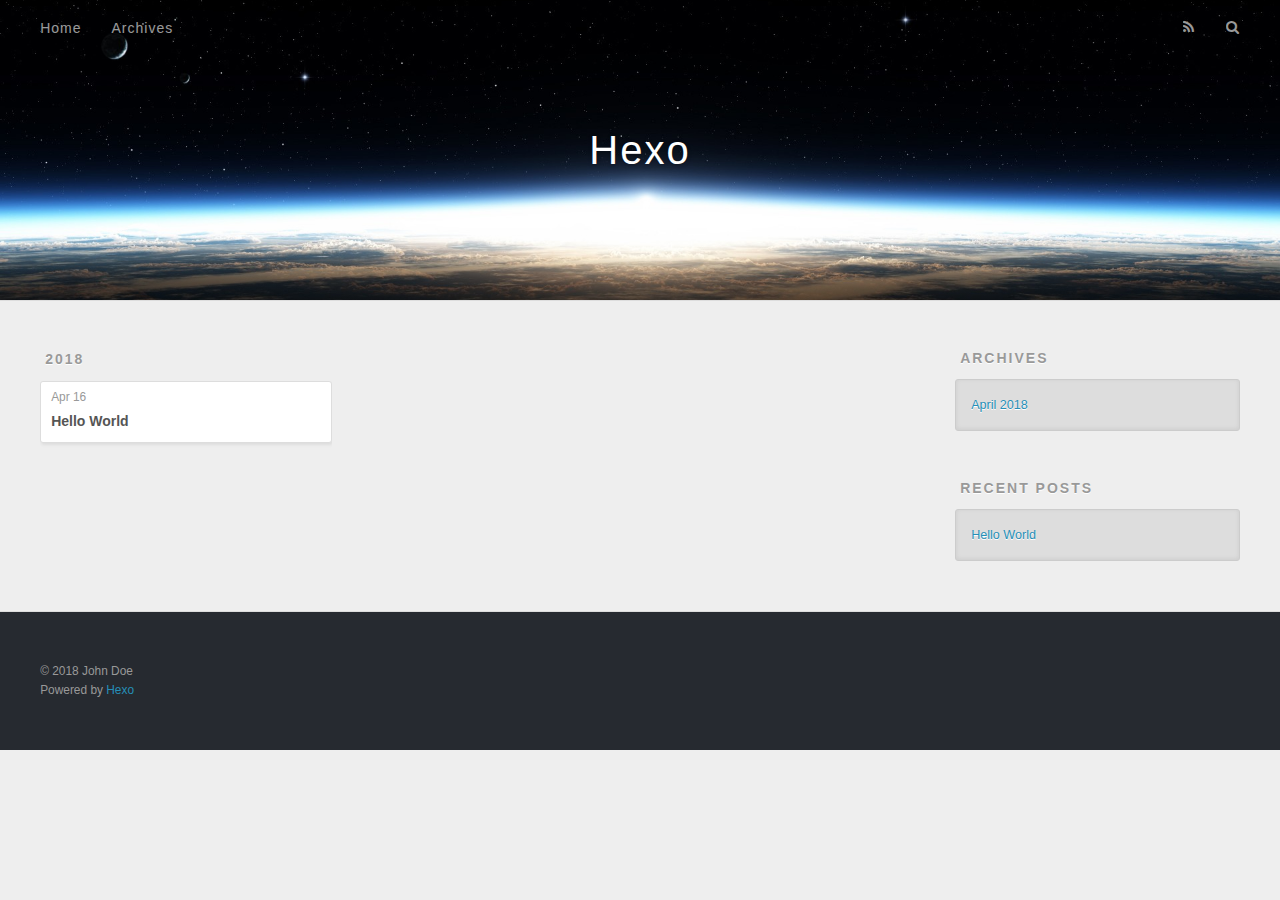
==== archives/index.html @ 6dfa0204 "Site updated: 2018-04-16 15:44:43" ====
<!DOCTYPE html>
<html>
<head>
  <meta charset="utf-8">
  

  
  <title>Archives | Hexo</title>
  <meta name="viewport" content="width=device-width, initial-scale=1, maximum-scale=1">
  <meta property="og:type" content="website">
<meta property="og:title" content="Hexo">
<meta property="og:url" content="http://yoursite.com/archives/index.html">
<meta property="og:site_name" content="Hexo">
<meta property="og:locale" content="default">
<meta name="twitter:card" content="summary">
<meta name="twitter:title" content="Hexo">
  
    <link rel="alternate" href="/atom.xml" title="Hexo" type="application/atom+xml">
  
  
    <link rel="icon" href="/favicon.png">
  
  
    <link href="//fonts.googleapis.com/css?family=Source+Code+Pro" rel="stylesheet" type="text/css">
  
  <link rel="stylesheet" href="/css/style.css">
</head>

<body>
  <div id="container">
    <div id="wrap">
      <header id="header">
  <div id="banner"></div>
  <div id="header-outer" class="outer">
    <div id="header-title" class="inner">
      <h1 id="logo-wrap">
        <a href="/" id="logo">Hexo</a>
      </h1>
      
    </div>
    <div id="header-inner" class="inner">
      <nav id="main-nav">
        <a id="main-nav-toggle" class="nav-icon"></a>
        
          <a class="main-nav-link" href="/">Home</a>
        
          <a class="main-nav-link" href="/archives">Archives</a>
        
      </nav>
      <nav id="sub-nav">
        
          <a id="nav-rss-link" class="nav-icon" href="/atom.xml" title="RSS Feed"></a>
        
        <a id="nav-search-btn" class="nav-icon" title="Search"></a>
      </nav>
      <div id="search-form-wrap">
        <form action="//google.com/search" method="get" accept-charset="UTF-8" class="search-form"><input type="search" name="q" class="search-form-input" placeholder="Search"><button type="submit" class="search-form-submit">&#xF002;</button><input type="hidden" name="sitesearch" value="http://yoursite.com"></form>
      </div>
    </div>
  </div>
</header>
      <div class="outer">
        <section id="main">
  
  
    
    
      
      
      <section class="archives-wrap">
        <div class="archive-year-wrap">
          <a href="/archives/2018" class="archive-year">2018</a>
        </div>
        <div class="archives">
    
    <article class="archive-article archive-type-post">
  <div class="archive-article-inner">
    <header class="archive-article-header">
      <a href="/2018/04/16/hello-world/" class="archive-article-date">
  <time datetime="2018-04-16T07:01:25.135Z" itemprop="datePublished">Apr 16</time>
</a>
      
  
    <h1 itemprop="name">
      <a class="archive-article-title" href="/2018/04/16/hello-world/">Hello World</a>
    </h1>
  

    </header>
  </div>
</article>
  
  
    </div></section>
  


</section>
        
          <aside id="sidebar">
  
    

  
    

  
    
  
    
  <div class="widget-wrap">
    <h3 class="widget-title">Archives</h3>
    <div class="widget">
      <ul class="archive-list"><li class="archive-list-item"><a class="archive-list-link" href="/archives/2018/04/">April 2018</a></li></ul>
    </div>
  </div>


  
    
  <div class="widget-wrap">
    <h3 class="widget-title">Recent Posts</h3>
    <div class="widget">
      <ul>
        
          <li>
            <a href="/2018/04/16/hello-world/">Hello World</a>
          </li>
        
      </ul>
    </div>
  </div>

  
</aside>
        
      </div>
      <footer id="footer">
  
  <div class="outer">
    <div id="footer-info" class="inner">
      &copy; 2018 John Doe<br>
      Powered by <a href="http://hexo.io/" target="_blank">Hexo</a>
    </div>
  </div>
</footer>
    </div>
    <nav id="mobile-nav">
  
    <a href="/" class="mobile-nav-link">Home</a>
  
    <a href="/archives" class="mobile-nav-link">Archives</a>
  
</nav>
    

<script src="//ajax.googleapis.com/ajax/libs/jquery/2.0.3/jquery.min.js"></script>


  <link rel="stylesheet" href="/fancybox/jquery.fancybox.css">
  <script src="/fancybox/jquery.fancybox.pack.js"></script>


<script src="/js/script.js"></script>



  </div>
</body>
</html>
---- css/style.css ----
body {
  width: 100%;
}
body:before,
body:after {
  content: "";
  display: table;
}
body:after {
  clear: both;
}
html,
body,
div,
span,
applet,
object,
iframe,
h1,
h2,
h3,
h4,
h5,
h6,
p,
blockquote,
pre,
a,
abbr,
acronym,
address,
big,
cite,
code,
del,
dfn,
em,
img,
ins,
kbd,
q,
s,
samp,
small,
strike,
strong,
sub,
sup,
tt,
var,
dl,
dt,
dd,
ol,
ul,
li,
fieldset,
form,
label,
legend,
table,
caption,
tbody,
tfoot,
thead,
tr,
th,
td {
  margin: 0;
  padding: 0;
  border: 0;
  outline: 0;
  font-weight: inherit;
  font-style: inherit;
  font-family: inherit;
  font-size: 100%;
  vertical-align: baseline;
}
body {
  line-height: 1;
  color: #000;
  background: #fff;
}
ol,
ul {
  list-style: none;
}
table {
  border-collapse: separate;
  border-spacing: 0;
  vertical-align: middle;
}
caption,
th,
td {
  text-align: left;
  font-weight: normal;
  vertical-align: middle;
}
a img {
  border: none;
}
input,
button {
  margin: 0;
  padding: 0;
}
input::-moz-focus-inner,
button::-moz-focus-inner {
  border: 0;
  padding: 0;
}
@font-face {
  font-family: FontAwesome;
  font-style: normal;
  font-weight: normal;
  src: url("fonts/fontawesome-webfont.eot?v=#4.0.3");
  src: url("fonts/fontawesome-webfont.eot?#iefix&v=#4.0.3") format("embedded-opentype"), url("fonts/fontawesome-webfont.woff?v=#4.0.3") format("woff"), url("fonts/fontawesome-webfont.ttf?v=#4.0.3") format("truetype"), url("fonts/fontawesome-webfont.svg#fontawesomeregular?v=#4.0.3") format("svg");
}
html,
body,
#container {
  height: 100%;
}
body {
  background: #eee;
  font: 14px -apple-system, BlinkMacSystemFont, "Segoe UI", "Roboto", "Oxygen", "Ubuntu", "Cantarell", "Fira Sans", "Droid Sans", "Helvetica Neue", sans-serif;
  -webkit-text-size-adjust: 100%;
}
.outer {
  max-width: 1220px;
  margin: 0 auto;
  padding: 0 20px;
}
.outer:before,
.outer:after {
  content: "";
  display: table;
}
.outer:after {
  clear: both;
}
.inner {
  display: inline;
  float: left;
  width: 98.33333333333333%;
  margin: 0 0.833333333333333%;
}
.left,
.alignleft {
  float: left;
}
.right,
.alignright {
  float: right;
}
.clear {
  clear: both;
}
#container {
  position: relative;
}
.mobile-nav-on {
  overflow: hidden;
}
#wrap {
  height: 100%;
  width: 100%;
  position: absolute;
  top: 0;
  left: 0;
  -webkit-transition: 0.2s ease-out;
  -moz-transition: 0.2s ease-out;
  -ms-transition: 0.2s ease-out;
  transition: 0.2s ease-out;
  z-index: 1;
  background: #eee;
}
.mobile-nav-on #wrap {
  left: 280px;
}
@media screen and (min-width: 768px) {
  #main {
    display: inline;
    float: left;
    width: 73.33333333333333%;
    margin: 0 0.833333333333333%;
  }
}
.article-date,
.article-category-link,
.archive-year,
.widget-title {
  text-decoration: none;
  text-transform: uppercase;
  letter-spacing: 2px;
  color: #999;
  margin-bottom: 1em;
  margin-left: 5px;
  line-height: 1em;
  text-shadow: 0 1px #fff;
  font-weight: bold;
}
.article-inner,
.archive-article-inner {
  background: #fff;
  -webkit-box-shadow: 1px 2px 3px #ddd;
  box-shadow: 1px 2px 3px #ddd;
  border: 1px solid #ddd;
  border-radius: 3px;
}
.article-entry h1,
.widget h1 {
  font-size: 2em;
}
.article-entry h2,
.widget h2 {
  font-size: 1.5em;
}
.article-entry h3,
.widget h3 {
  font-size: 1.3em;
}
.article-entry h4,
.widget h4 {
  font-size: 1.2em;
}
.article-entry h5,
.widget h5 {
  font-size: 1em;
}
.article-entry h6,
.widget h6 {
  font-size: 1em;
  color: #999;
}
.article-entry hr,
.widget hr {
  border: 1px dashed #ddd;
}
.article-entry strong,
.widget strong {
  font-weight: bold;
}
.article-entry em,
.widget em,
.article-entry cite,
.widget cite {
  font-style: italic;
}
.article-entry sup,
.widget sup,
.article-entry sub,
.widget sub {
  font-size: 0.75em;
  line-height: 0;
  position: relative;
  vertical-align: baseline;
}
.article-entry sup,
.widget sup {
  top: -0.5em;
}
.article-entry sub,
.widget sub {
  bottom: -0.2em;
}
.article-entry small,
.widget small {
  font-size: 0.85em;
}
.article-entry acronym,
.widget acronym,
.article-entry abbr,
.widget abbr {
  border-bottom: 1px dotted;
}
.article-entry ul,
.widget ul,
.article-entry ol,
.widget ol,
.article-entry dl,
.widget dl {
  margin: 0 20px;
  line-height: 1.6em;
}
.article-entry ul ul,
.widget ul ul,
.article-entry ol ul,
.widget ol ul,
.article-entry ul ol,
.widget ul ol,
.article-entry ol ol,
.widget ol ol {
  margin-top: 0;
  margin-bottom: 0;
}
.article-entry ul,
.widget ul {
  list-style: disc;
}
.article-entry ol,
.widget ol {
  list-style: decimal;
}
.article-entry dt,
.widget dt {
  font-weight: bold;
}
#header {
  height: 300px;
  position: relative;
  border-bottom: 1px solid #ddd;
}
#header:before,
#header:after {
  content: "";
  position: absolute;
  left: 0;
  right: 0;
  height: 40px;
}
#header:before {
  top: 0;
  background: -webkit-linear-gradient(rgba(0,0,0,0.2), transparent);
  background: -moz-linear-gradient(rgba(0,0,0,0.2), transparent);
  background: -ms-linear-gradient(rgba(0,0,0,0.2), transparent);
  background: linear-gradient(rgba(0,0,0,0.2), transparent);
}
#header:after {
  bottom: 0;
  background: -webkit-linear-gradient(transparent, rgba(0,0,0,0.2));
  background: -moz-linear-gradient(transparent, rgba(0,0,0,0.2));
  background: -ms-linear-gradient(transparent, rgba(0,0,0,0.2));
  background: linear-gradient(transparent, rgba(0,0,0,0.2));
}
#header-outer {
  height: 100%;
  position: relative;
}
#header-inner {
  position: relative;
  overflow: hidden;
}
#banner {
  position: absolute;
  top: 0;
  left: 0;
  width: 100%;
  height: 100%;
  background: url("images/banner.jpg") center #000;
  -webkit-background-size: cover;
  -moz-background-size: cover;
  background-size: cover;
  z-index: -1;
}
#header-title {
  text-align: center;
  height: 40px;
  position: absolute;
  top: 50%;
  left: 0;
  margin-top: -20px;
}
#logo,
#subtitle {
  text-decoration: none;
  color: #fff;
  font-weight: 300;
  text-shadow: 0 1px 4px rgba(0,0,0,0.3);
}
#logo {
  font-size: 40px;
  line-height: 40px;
  letter-spacing: 2px;
}
#subtitle {
  font-size: 16px;
  line-height: 16px;
  letter-spacing: 1px;
}
#subtitle-wrap {
  margin-top: 16px;
}
#main-nav {
  float: left;
  margin-left: -15px;
}
.nav-icon,
.main-nav-link {
  float: left;
  color: #fff;
  opacity: 0.6;
  text-decoration: none;
  text-shadow: 0 1px rgba(0,0,0,0.2);
  -webkit-transition: opacity 0.2s;
  -moz-transition: opacity 0.2s;
  -ms-transition: opacity 0.2s;
  transition: opacity 0.2s;
  display: block;
  padding: 20px 15px;
}
.nav-icon:hover,
.main-nav-link:hover {
  opacity: 1;
}
.nav-icon {
  font-family: FontAwesome;
  text-align: center;
  font-size: 14px;
  width: 14px;
  height: 14px;
  padding: 20px 15px;
  position: relative;
  cursor: pointer;
}
.main-nav-link {
  font-weight: 300;
  letter-spacing: 1px;
}
@media screen and (max-width: 479px) {
  .main-nav-link {
    display: none;
  }
}
#main-nav-toggle {
  display: none;
}
#main-nav-toggle:before {
  content: "\f0c9";
}
@media screen and (max-width: 479px) {
  #main-nav-toggle {
    display: block;
  }
}
#sub-nav {
  float: right;
  margin-right: -15px;
}
#nav-rss-link:before {
  content: "\f09e";
}
#nav-search-btn:before {
  content: "\f002";
}
#search-form-wrap {
  position: absolute;
  top: 15px;
  width: 150px;
  height: 30px;
  right: -150px;
  opacity: 0;
  -webkit-transition: 0.2s ease-out;
  -moz-transition: 0.2s ease-out;
  -ms-transition: 0.2s ease-out;
  transition: 0.2s ease-out;
}
#search-form-wrap.on {
  opacity: 1;
  right: 0;
}
@media screen and (max-width: 479px) {
  #search-form-wrap {
    width: 100%;
    right: -100%;
  }
}
.search-form {
  position: absolute;
  top: 0;
  left: 0;
  right: 0;
  background: #fff;
  padding: 5px 15px;
  border-radius: 15px;
  -webkit-box-shadow: 0 0 10px rgba(0,0,0,0.3);
  box-shadow: 0 0 10px rgba(0,0,0,0.3);
}
.search-form-input {
  border: none;
  background: none;
  color: #555;
  width: 100%;
  font: 13px -apple-system, BlinkMacSystemFont, "Segoe UI", "Roboto", "Oxygen", "Ubuntu", "Cantarell", "Fira Sans", "Droid Sans", "Helvetica Neue", sans-serif;
  outline: none;
}
.search-form-input::-webkit-search-results-decoration,
.search-form-input::-webkit-search-cancel-button {
  -webkit-appearance: none;
}
.search-form-submit {
  position: absolute;
  top: 50%;
  right: 10px;
  margin-top: -7px;
  font: 13px FontAwesome;
  border: none;
  background: none;
  color: #bbb;
  cursor: pointer;
}
.search-form-submit:hover,
.search-form-submit:focus {
  color: #777;
}
.article {
  margin: 50px 0;
}
.article-inner {
  overflow: hidden;
}
.article-meta:before,
.article-meta:after {
  content: "";
  display: table;
}
.article-meta:after {
  clear: both;
}
.article-date {
  float: left;
}
.article-category {
  float: left;
  line-height: 1em;
  color: #ccc;
  text-shadow: 0 1px #fff;
  margin-left: 8px;
}
.article-category:before {
  content: "\2022";
}
.article-category-link {
  margin: 0 12px 1em;
}
.article-header {
  padding: 20px 20px 0;
}
.article-title {
  text-decoration: none;
  font-size: 2em;
  font-weight: bold;
  color: #555;
  line-height: 1.1em;
  -webkit-transition: color 0.2s;
  -moz-transition: color 0.2s;
  -ms-transition: color 0.2s;
  transition: color 0.2s;
}
a.article-title:hover {
  color: #258fb8;
}
.article-entry {
  color: #555;
  padding: 0 20px;
}
.article-entry:before,
.article-entry:after {
  content: "";
  display: table;
}
.article-entry:after {
  clear: both;
}
.article-entry p,
.article-entry table {
  line-height: 1.6em;
  margin: 1.6em 0;
}
.article-entry h1,
.article-entry h2,
.article-entry h3,
.article-entry h4,
.article-entry h5,
.article-entry h6 {
  font-weight: bold;
}
.article-entry h1,
.article-entry h2,
.article-entry h3,
.article-entry h4,
.article-entry h5,
.article-entry h6 {
  line-height: 1.1em;
  margin: 1.1em 0;
}
.article-entry a {
  color: #258fb8;
  text-decoration: none;
}
.article-entry a:hover {
  text-decoration: underline;
}
.article-entry ul,
.article-entry ol,
.article-entry dl {
  margin-top: 1.6em;
  margin-bottom: 1.6em;
}
.article-entry img,
.article-entry video {
  max-width: 100%;
  height: auto;
  display: block;
  margin: auto;
}
.article-entry iframe {
  border: none;
}
.article-entry table {
  width: 100%;
  border-collapse: collapse;
  border-spacing: 0;
}
.article-entry th {
  font-weight: bold;
  border-bottom: 3px solid #ddd;
  padding-bottom: 0.5em;
}
.article-entry td {
  border-bottom: 1px solid #ddd;
  padding: 10px 0;
}
.article-entry blockquote {
  font-family: Georgia, "Times New Roman", serif;
  font-size: 1.4em;
  margin: 1.6em 20px;
  text-align: center;
}
.article-entry blockquote footer {
  font-size: 14px;
  margin: 1.6em 0;
  font-family: -apple-system, BlinkMacSystemFont, "Segoe UI", "Roboto", "Oxygen", "Ubuntu", "Cantarell", "Fira Sans", "Droid Sans", "Helvetica Neue", sans-serif;
}
.article-entry blockquote footer cite:before {
  content: "—";
  padding: 0 0.5em;
}
.article-entry .pullquote {
  text-align: left;
  width: 45%;
  margin: 0;
}
.article-entry .pullquote.left {
  margin-left: 0.5em;
  margin-right: 1em;
}
.article-entry .pullquote.right {
  margin-right: 0.5em;
  margin-left: 1em;
}
.article-entry .caption {
  color: #999;
  display: block;
  font-size: 0.9em;
  margin-top: 0.5em;
  position: relative;
  text-align: center;
}
.article-entry .video-container {
  position: relative;
  padding-top: 56.25%;
  height: 0;
  overflow: hidden;
}
.article-entry .video-container iframe,
.article-entry .video-container object,
.article-entry .video-container embed {
  position: absolute;
  top: 0;
  left: 0;
  width: 100%;
  height: 100%;
  margin-top: 0;
}
.article-more-link a {
  display: inline-block;
  line-height: 1em;
  padding: 6px 15px;
  border-radius: 15px;
  background: #eee;
  color: #999;
  text-shadow: 0 1px #fff;
  text-decoration: none;
}
.article-more-link a:hover {
  background: #258fb8;
  color: #fff;
  text-decoration: none;
  text-shadow: 0 1px #1e7293;
}
.article-footer {
  font-size: 0.85em;
  line-height: 1.6em;
  border-top: 1px solid #ddd;
  padding-top: 1.6em;
  margin: 0 20px 20px;
}
.article-footer:before,
.article-footer:after {
  content: "";
  display: table;
}
.article-footer:after {
  clear: both;
}
.article-footer a {
  color: #999;
  text-decoration: none;
}
.article-footer a:hover {
  color: #555;
}
.article-tag-list-item {
  float: left;
  margin-right: 10px;
}
.article-tag-list-link:before {
  content: "#";
}
.article-comment-link {
  float: right;
}
.article-comment-link:before {
  content: "\f075";
  font-family: FontAwesome;
  padding-right: 8px;
}
.article-share-link {
  cursor: pointer;
  float: right;
  margin-left: 20px;
}
.article-share-link:before {
  content: "\f064";
  font-family: FontAwesome;
  padding-right: 6px;
}
#article-nav {
  position: relative;
}
#article-nav:before,
#article-nav:after {
  content: "";
  display: table;
}
#article-nav:after {
  clear: both;
}
@media screen and (min-width: 768px) {
  #article-nav {
    margin: 50px 0;
  }
  #article-nav:before {
    width: 8px;
    height: 8px;
    position: absolute;
    top: 50%;
    left: 50%;
    margin-top: -4px;
    margin-left: -4px;
    content: "";
    border-radius: 50%;
    background: #ddd;
    -webkit-box-shadow: 0 1px 2px #fff;
    box-shadow: 0 1px 2px #fff;
  }
}
.article-nav-link-wrap {
  text-decoration: none;
  text-shadow: 0 1px #fff;
  color: #999;
  -webkit-box-sizing: border-box;
  -moz-box-sizing: border-box;
  box-sizing: border-box;
  margin-top: 50px;
  text-align: center;
  display: block;
}
.article-nav-link-wrap:hover {
  color: #555;
}
@media screen and (min-width: 768px) {
  .article-nav-link-wrap {
    width: 50%;
    margin-top: 0;
  }
}
@media screen and (min-width: 768px) {
  #article-nav-newer {
    float: left;
    text-align: right;
    padding-right: 20px;
  }
}
@media screen and (min-width: 768px) {
  #article-nav-older {
    float: right;
    text-align: left;
    padding-left: 20px;
  }
}
.article-nav-caption {
  text-transform: uppercase;
  letter-spacing: 2px;
  color: #ddd;
  line-height: 1em;
  font-weight: bold;
}
#article-nav-newer .article-nav-caption {
  margin-right: -2px;
}
.article-nav-title {
  font-size: 0.85em;
  line-height: 1.6em;
  margin-top: 0.5em;
}
.article-share-box {
  position: absolute;
  display: none;
  background: #fff;
  -webkit-box-shadow: 1px 2px 10px rgba(0,0,0,0.2);
  box-shadow: 1px 2px 10px rgba(0,0,0,0.2);
  border-radius: 3px;
  margin-left: -145px;
  overflow: hidden;
  z-index: 1;
}
.article-share-box.on {
  display: block;
}
.article-share-input {
  width: 100%;
  background: none;
  -webkit-box-sizing: border-box;
  -moz-box-sizing: border-box;
  box-sizing: border-box;
  font: 14px -apple-system, BlinkMacSystemFont, "Segoe UI", "Roboto", "Oxygen", "Ubuntu", "Cantarell", "Fira Sans", "Droid Sans", "Helvetica Neue", sans-serif;
  padding: 0 15px;
  color: #555;
  outline: none;
  border: 1px solid #ddd;
  border-radius: 3px 3px 0 0;
  height: 36px;
  line-height: 36px;
}
.article-share-links {
  background: #eee;
}
.article-share-links:before,
.article-share-links:after {
  content: "";
  display: table;
}
.article-share-links:after {
  clear: both;
}
.article-share-twitter,
.article-share-facebook,
.article-share-pinterest,
.article-share-google {
  width: 50px;
  height: 36px;
  display: block;
  float: left;
  position: relative;
  color: #999;
  text-shadow: 0 1px #fff;
}
.article-share-twitter:before,
.article-share-facebook:before,
.article-share-pinterest:before,
.article-share-google:before {
  font-size: 20px;
  font-family: FontAwesome;
  width: 20px;
  height: 20px;
  position: absolute;
  top: 50%;
  left: 50%;
  margin-top: -10px;
  margin-left: -10px;
  text-align: center;
}
.article-share-twitter:hover,
.article-share-facebook:hover,
.article-share-pinterest:hover,
.article-share-google:hover {
  color: #fff;
}
.article-share-twitter:before {
  content: "\f099";
}
.article-share-twitter:hover {
  background: #00aced;
  text-shadow: 0 1px #008abe;
}
.article-share-facebook:before {
  content: "\f09a";
}
.article-share-facebook:hover {
  background: #3b5998;
  text-shadow: 0 1px #2f477a;
}
.article-share-pinterest:before {
  content: "\f0d2";
}
.article-share-pinterest:hover {
  background: #cb2027;
  text-shadow: 0 1px #a21a1f;
}
.article-share-google:before {
  content: "\f0d5";
}
.article-share-google:hover {
  background: #dd4b39;
  text-shadow: 0 1px #be3221;
}
.article-gallery {
  background: #000;
  position: relative;
}
.article-gallery-photos {
  position: relative;
  overflow: hidden;
}
.article-gallery-img {
  display: none;
  max-width: 100%;
}
.article-gallery-img:first-child {
  display: block;
}
.article-gallery-img.loaded {
  position: absolute;
  display: block;
}
.article-gallery-img img {
  display: block;
  max-width: 100%;
  margin: 0 auto;
}
#comments {
  background: #fff;
  -webkit-box-shadow: 1px 2px 3px #ddd;
  box-shadow: 1px 2px 3px #ddd;
  padding: 20px;
  border: 1px solid #ddd;
  border-radius: 3px;
  margin: 50px 0;
}
#comments a {
  color: #258fb8;
}
.archives-wrap {
  margin: 50px 0;
}
.archives:before,
.archives:after {
  content: "";
  display: table;
}
.archives:after {
  clear: both;
}
.archive-year-wrap {
  margin-bottom: 1em;
}
.archives {
  -webkit-column-gap: 10px;
  -moz-column-gap: 10px;
  column-gap: 10px;
}
@media screen and (min-width: 480px) and (max-width: 767px) {
  .archives {
    -webkit-column-count: 2;
    -moz-column-count: 2;
    column-count: 2;
  }
}
@media screen and (min-width: 768px) {
  .archives {
    -webkit-column-count: 3;
    -moz-column-count: 3;
    column-count: 3;
  }
}
.archive-article {
  -webkit-column-break-inside: avoid;
  page-break-inside: avoid;
  overflow: hidden;
  break-inside: avoid-column;
}
.archive-article-inner {
  padding: 10px;
  margin-bottom: 15px;
}
.archive-article-title {
  text-decoration: none;
  font-weight: bold;
  color: #555;
  -webkit-transition: color 0.2s;
  -moz-transition: color 0.2s;
  -ms-transition: color 0.2s;
  transition: color 0.2s;
  line-height: 1.6em;
}
.archive-article-title:hover {
  color: #258fb8;
}
.archive-article-footer {
  margin-top: 1em;
}
.archive-article-date {
  color: #999;
  text-decoration: none;
  font-size: 0.85em;
  line-height: 1em;
  margin-bottom: 0.5em;
  display: block;
}
#page-nav {
  margin: 50px auto;
  background: #fff;
  -webkit-box-shadow: 1px 2px 3px #ddd;
  box-shadow: 1px 2px 3px #ddd;
  border: 1px solid #ddd;
  border-radius: 3px;
  text-align: center;
  color: #999;
  overflow: hidden;
}
#page-nav:before,
#page-nav:after {
  content: "";
  display: table;
}
#page-nav:after {
  clear: both;
}
#page-nav a,
#page-nav span {
  padding: 10px 20px;
  line-height: 1;
  height: 2ex;
}
#page-nav a {
  color: #999;
  text-decoration: none;
}
#page-nav a:hover {
  background: #999;
  color: #fff;
}
#page-nav .prev {
  float: left;
}
#page-nav .next {
  float: right;
}
#page-nav .page-number {
  display: inline-block;
}
@media screen and (max-width: 479px) {
  #page-nav .page-number {
    display: none;
  }
}
#page-nav .current {
  color: #555;
  font-weight: bold;
}
#page-nav .space {
  color: #ddd;
}
#footer {
  background: #262a30;
  padding: 50px 0;
  border-top: 1px solid #ddd;
  color: #999;
}
#footer a {
  color: #258fb8;
  text-decoration: none;
}
#footer a:hover {
  text-decoration: underline;
}
#footer-info {
  line-height: 1.6em;
  font-size: 0.85em;
}
.article-entry pre,
.article-entry .highlight {
  background: #2d2d2d;
  margin: 0 -20px;
  padding: 15px 20px;
  border-style: solid;
  border-color: #ddd;
  border-width: 1px 0;
  overflow: auto;
  color: #ccc;
  line-height: 22.400000000000002px;
}
.article-entry .highlight .gutter pre,
.article-entry .gist .gist-file .gist-data .line-numbers {
  color: #666;
  font-size: 0.85em;
}
.article-entry pre,
.article-entry code {
  font-family: "Source Code Pro", Consolas, Monaco, Menlo, Consolas, monospace;
}
.article-entry code {
  background: #eee;
  text-shadow: 0 1px #fff;
  padding: 0 0.3em;
}
.article-entry pre code {
  background: none;
  text-shadow: none;
  padding: 0;
}
.article-entry .highlight pre {
  border: none;
  margin: 0;
  padding: 0;
}
.article-entry .highlight table {
  margin: 0;
  width: auto;
}
.article-entry .highlight td {
  border: none;
  padding: 0;
}
.article-entry .highlight figcaption {
  font-size: 0.85em;
  color: #999;
  line-height: 1em;
  margin-bottom: 1em;
}
.article-entry .highlight figcaption:before,
.article-entry .highlight figcaption:after {
  content: "";
  display: table;
}
.article-entry .highlight figcaption:after {
  clear: both;
}
.article-entry .highlight figcaption a {
  float: right;
}
.article-entry .highlight .gutter pre {
  text-align: right;
  padding-right: 20px;
}
.article-entry .highlight .line {
  height: 22.400000000000002px;
}
.article-entry .highlight .line.marked {
  background: #515151;
}
.article-entry .gist {
  margin: 0 -20px;
  border-style: solid;
  border-color: #ddd;
  border-width: 1px 0;
  background: #2d2d2d;
  padding: 15px 20px 15px 0;
}
.article-entry .gist .gist-file {
  border: none;
  font-family: "Source Code Pro", Consolas, Monaco, Menlo, Consolas, monospace;
  margin: 0;
}
.article-entry .gist .gist-file .gist-data {
  background: none;
  border: none;
}
.article-entry .gist .gist-file .gist-data .line-numbers {
  background: none;
  border: none;
  padding: 0 20px 0 0;
}
.article-entry .gist .gist-file .gist-data .line-data {
  padding: 0 !important;
}
.article-entry .gist .gist-file .highlight {
  margin: 0;
  padding: 0;
  border: none;
}
.article-entry .gist .gist-file .gist-meta {
  background: #2d2d2d;
  color: #999;
  font: 0.85em -apple-system, BlinkMacSystemFont, "Segoe UI", "Roboto", "Oxygen", "Ubuntu", "Cantarell", "Fira Sans", "Droid Sans", "Helvetica Neue", sans-serif;
  text-shadow: 0 0;
  padding: 0;
  margin-top: 1em;
  margin-left: 20px;
}
.article-entry .gist .gist-file .gist-meta a {
  color: #258fb8;
  font-weight: normal;
}
.article-entry .gist .gist-file .gist-meta a:hover {
  text-decoration: underline;
}
pre .comment,
pre .title {
  color: #999;
}
pre .variable,
pre .attribute,
pre .tag,
pre .regexp,
pre .ruby .constant,
pre .xml .tag .title,
pre .xml .pi,
pre .xml .doctype,
pre .html .doctype,
pre .css .id,
pre .css .class,
pre .css .pseudo {
  color: #f2777a;
}
pre .number,
pre .preprocessor,
pre .built_in,
pre .literal,
pre .params,
pre .constant {
  color: #f99157;
}
pre .class,
pre .ruby .class .title,
pre .css .rules .attribute {
  color: #9c9;
}
pre .string,
pre .value,
pre .inheritance,
pre .header,
pre .ruby .symbol,
pre .xml .cdata {
  color: #9c9;
}
pre .css .hexcolor {
  color: #6cc;
}
pre .function,
pre .python .decorator,
pre .python .title,
pre .ruby .function .title,
pre .ruby .title .keyword,
pre .perl .sub,
pre .javascript .title,
pre .coffeescript .title {
  color: #69c;
}
pre .keyword,
pre .javascript .function {
  color: #c9c;
}
@media screen and (max-width: 479px) {
  #mobile-nav {
    position: absolute;
    top: 0;
    left: 0;
    width: 280px;
    height: 100%;
    background: #191919;
    border-right: 1px solid #fff;
  }
}
@media screen and (max-width: 479px) {
  .mobile-nav-link {
    display: block;
    color: #999;
    text-decoration: none;
    padding: 15px 20px;
    font-weight: bold;
  }
  .mobile-nav-link:hover {
    color: #fff;
  }
}
@media screen and (min-width: 768px) {
  #sidebar {
    display: inline;
    float: left;
    width: 23.333333333333332%;
    margin: 0 0.833333333333333%;
  }
}
.widget-wrap {
  margin: 50px 0;
}
.widget {
  color: #777;
  text-shadow: 0 1px #fff;
  background: #ddd;
  -webkit-box-shadow: 0 -1px 4px #ccc inset;
  box-shadow: 0 -1px 4px #ccc inset;
  border: 1px solid #ccc;
  padding: 15px;
  border-radius: 3px;
}
.widget a {
  color: #258fb8;
  text-decoration: none;
}
.widget a:hover {
  text-decoration: underline;
}
.widget ul ul,
.widget ol ul,
.widget dl ul,
.widget ul ol,
.widget ol ol,
.widget dl ol,
.widget ul dl,
.widget ol dl,
.widget dl dl {
  margin-left: 15px;
  list-style: disc;
}
.widget {
  line-height: 1.6em;
  word-wrap: break-word;
  font-size: 0.9em;
}
.widget ul,
.widget ol {
  list-style: none;
  margin: 0;
}
.widget ul ul,
.widget ol ul,
.widget ul ol,
.widget ol ol {
  margin: 0 20px;
}
.widget ul ul,
.widget ol ul {
  list-style: disc;
}
.widget ul ol,
.widget ol ol {
  list-style: decimal;
}
.category-list-count,
.tag-list-count,
.archive-list-count {
  padding-left: 5px;
  color: #999;
  font-size: 0.85em;
}
.category-list-count:before,
.tag-list-count:before,
.archive-list-count:before {
  content: "(";
}
.category-list-count:after,
.tag-list-count:after,
.archive-list-count:after {
  content: ")";
}
.tagcloud a {
  margin-right: 5px;
  display: inline-block;
}
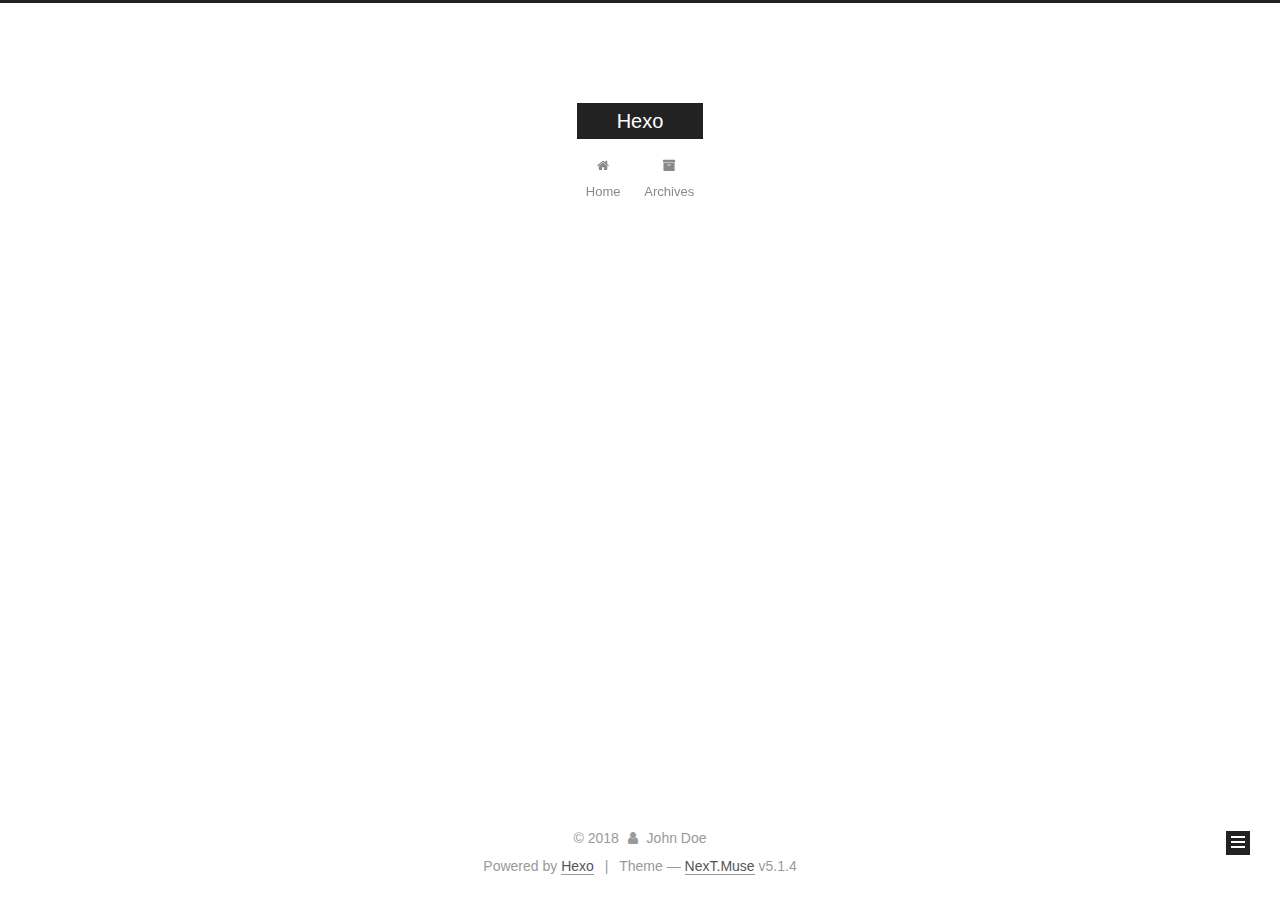
==== commit 95e275a8: "Site updated: 2018-04-16 16:10:46" ====
--- a/archives/index.html
+++ b/archives/index.html
@@ -1,170 +1,551 @@
 <!DOCTYPE html>
-<html>
+
+
+
+  
+
+
+<html class="theme-next muse use-motion" lang="">
 <head>
-  <meta charset="utf-8">
-  
-
-  
-  <title>Archives | Hexo</title>
-  <meta name="viewport" content="width=device-width, initial-scale=1, maximum-scale=1">
-  <meta property="og:type" content="website">
+  <meta charset="UTF-8"/>
+<meta http-equiv="X-UA-Compatible" content="IE=edge" />
+<meta name="viewport" content="width=device-width, initial-scale=1, maximum-scale=1"/>
+<meta name="theme-color" content="#222">
+
+
+
+
+
+
+
+
+
+<meta http-equiv="Cache-Control" content="no-transform" />
+<meta http-equiv="Cache-Control" content="no-siteapp" />
+
+
+
+
+
+
+
+
+
+
+
+
+
+
+
+
+  
+  
+  <link href="/lib/fancybox/source/jquery.fancybox.css?v=2.1.5" rel="stylesheet" type="text/css" />
+
+
+
+
+
+
+
+<link href="/lib/font-awesome/css/font-awesome.min.css?v=4.6.2" rel="stylesheet" type="text/css" />
+
+<link href="/css/main.css?v=5.1.4" rel="stylesheet" type="text/css" />
+
+
+  <link rel="apple-touch-icon" sizes="180x180" href="/images/apple-touch-icon-next.png?v=5.1.4">
+
+
+  <link rel="icon" type="image/png" sizes="32x32" href="/images/favicon-32x32-next.png?v=5.1.4">
+
+
+  <link rel="icon" type="image/png" sizes="16x16" href="/images/favicon-16x16-next.png?v=5.1.4">
+
+
+  <link rel="mask-icon" href="/images/logo.svg?v=5.1.4" color="#222">
+
+
+
+
+
+  <meta name="keywords" content="Hexo, NexT" />
+
+
+
+
+
+
+
+
+
+
+<meta property="og:type" content="website">
 <meta property="og:title" content="Hexo">
 <meta property="og:url" content="http://yoursite.com/archives/index.html">
 <meta property="og:site_name" content="Hexo">
 <meta property="og:locale" content="default">
 <meta name="twitter:card" content="summary">
 <meta name="twitter:title" content="Hexo">
-  
-    <link rel="alternate" href="/atom.xml" title="Hexo" type="application/atom+xml">
-  
-  
-    <link rel="icon" href="/favicon.png">
-  
-  
-    <link href="//fonts.googleapis.com/css?family=Source+Code+Pro" rel="stylesheet" type="text/css">
-  
-  <link rel="stylesheet" href="/css/style.css">
+
+
+
+<script type="text/javascript" id="hexo.configurations">
+  var NexT = window.NexT || {};
+  var CONFIG = {
+    root: '/',
+    scheme: 'Muse',
+    version: '5.1.4',
+    sidebar: {"position":"left","display":"post","offset":12,"b2t":false,"scrollpercent":false,"onmobile":false},
+    fancybox: true,
+    tabs: true,
+    motion: {"enable":true,"async":false,"transition":{"post_block":"fadeIn","post_header":"slideDownIn","post_body":"slideDownIn","coll_header":"slideLeftIn","sidebar":"slideUpIn"}},
+    duoshuo: {
+      userId: '0',
+      author: 'Author'
+    },
+    algolia: {
+      applicationID: '',
+      apiKey: '',
+      indexName: '',
+      hits: {"per_page":10},
+      labels: {"input_placeholder":"Search for Posts","hits_empty":"We didn't find any results for the search: ${query}","hits_stats":"${hits} results found in ${time} ms"}
+    }
+  };
+</script>
+
+
+
+  <link rel="canonical" href="http://yoursite.com/archives/"/>
+
+
+
+
+
+  <title>Archive | Hexo</title>
+  
+
+
+
+
+
+
+
+
 </head>
 
-<body>
-  <div id="container">
-    <div id="wrap">
-      <header id="header">
-  <div id="banner"></div>
-  <div id="header-outer" class="outer">
-    <div id="header-title" class="inner">
-      <h1 id="logo-wrap">
-        <a href="/" id="logo">Hexo</a>
-      </h1>
-      
+<body itemscope itemtype="http://schema.org/WebPage" lang="default">
+
+  
+  
+    
+  
+
+  <div class="container sidebar-position-left page-archive">
+    <div class="headband"></div>
+
+    <header id="header" class="header" itemscope itemtype="http://schema.org/WPHeader">
+      <div class="header-inner"><div class="site-brand-wrapper">
+  <div class="site-meta ">
+    
+
+    <div class="custom-logo-site-title">
+      <a href="/"  class="brand" rel="start">
+        <span class="logo-line-before"><i></i></span>
+        <span class="site-title">Hexo</span>
+        <span class="logo-line-after"><i></i></span>
+      </a>
     </div>
-    <div id="header-inner" class="inner">
-      <nav id="main-nav">
-        <a id="main-nav-toggle" class="nav-icon"></a>
-        
-          <a class="main-nav-link" href="/">Home</a>
-        
-          <a class="main-nav-link" href="/archives">Archives</a>
-        
-      </nav>
-      <nav id="sub-nav">
-        
-          <a id="nav-rss-link" class="nav-icon" href="/atom.xml" title="RSS Feed"></a>
-        
-        <a id="nav-search-btn" class="nav-icon" title="Search"></a>
-      </nav>
-      <div id="search-form-wrap">
-        <form action="//google.com/search" method="get" accept-charset="UTF-8" class="search-form"><input type="search" name="q" class="search-form-input" placeholder="Search"><button type="submit" class="search-form-submit">&#xF002;</button><input type="hidden" name="sitesearch" value="http://yoursite.com"></form>
+      
+        <p class="site-subtitle"></p>
+      
+  </div>
+
+  <div class="site-nav-toggle">
+    <button>
+      <span class="btn-bar"></span>
+      <span class="btn-bar"></span>
+      <span class="btn-bar"></span>
+    </button>
+  </div>
+</div>
+
+<nav class="site-nav">
+  
+
+  
+    <ul id="menu" class="menu">
+      
+        
+        <li class="menu-item menu-item-home">
+          <a href="/" rel="section">
+            
+              <i class="menu-item-icon fa fa-fw fa-home"></i> <br />
+            
+            Home
+          </a>
+        </li>
+      
+        
+        <li class="menu-item menu-item-archives">
+          <a href="/archives/" rel="section">
+            
+              <i class="menu-item-icon fa fa-fw fa-archive"></i> <br />
+            
+            Archives
+          </a>
+        </li>
+      
+
+      
+    </ul>
+  
+
+  
+</nav>
+
+
+
+ </div>
+    </header>
+
+    <main id="main" class="main">
+      <div class="main-inner">
+        <div class="content-wrap">
+          <div id="content" class="content">
+            
+
+  
+  
+  
+  <div class="post-block archive">
+    <div id="posts" class="posts-collapse">
+      <span class="archive-move-on"></span>
+
+      <span class="archive-page-counter">
+        
+        
+        
+          
+        
+        Um..! 1 post. Keep on posting.
+      </span>
+
+      
+
+        
+        
+        
+
+        
+          
+          <div class="collection-title">
+            <h1 class="archive-year" id="archive-year-2018">2018</h1>
+          </div>
+        
+        
+
+        
+
+  <article class="post post-type-normal" itemscope itemtype="http://schema.org/Article">
+    <header class="post-header">
+
+      <h2 class="post-title">
+        
+            <a class="post-title-link" href="/2018/04/16/hello-world/" itemprop="url">
+              
+                <span itemprop="name">Hello World</span>
+              
+            </a>
+        
+      </h2>
+
+      <div class="post-meta">
+        <time class="post-time" itemprop="dateCreated"
+              datetime="2018-04-16T15:01:25+08:00"
+              content="2018-04-16" >
+          04-16
+        </time>
       </div>
+
+    </header>
+  </article>
+
+
+
+      
+
     </div>
   </div>
-</header>
-      <div class="outer">
-        <section id="main">
-  
-  
-    
-    
-      
-      
-      <section class="archives-wrap">
-        <div class="archive-year-wrap">
-          <a href="/archives/2018" class="archive-year">2018</a>
+  
+  
+  
+
+  
+
+
+
+          </div>
+          
+
+
+          
+
         </div>
-        <div class="archives">
-    
-    <article class="archive-article archive-type-post">
-  <div class="archive-article-inner">
-    <header class="archive-article-header">
-      <a href="/2018/04/16/hello-world/" class="archive-article-date">
-  <time datetime="2018-04-16T07:01:25.135Z" itemprop="datePublished">Apr 16</time>
-</a>
-      
-  
-    <h1 itemprop="name">
-      <a class="archive-article-title" href="/2018/04/16/hello-world/">Hello World</a>
-    </h1>
-  
-
-    </header>
-  </div>
-</article>
-  
-  
-    </div></section>
-  
-
-
-</section>
-        
-          <aside id="sidebar">
-  
-    
-
-  
-    
-
-  
-    
-  
-    
-  <div class="widget-wrap">
-    <h3 class="widget-title">Archives</h3>
-    <div class="widget">
-      <ul class="archive-list"><li class="archive-list-item"><a class="archive-list-link" href="/archives/2018/04/">April 2018</a></li></ul>
+        
+          
+  
+  <div class="sidebar-toggle">
+    <div class="sidebar-toggle-line-wrap">
+      <span class="sidebar-toggle-line sidebar-toggle-line-first"></span>
+      <span class="sidebar-toggle-line sidebar-toggle-line-middle"></span>
+      <span class="sidebar-toggle-line sidebar-toggle-line-last"></span>
     </div>
   </div>
 
-
-  
+  <aside id="sidebar" class="sidebar">
     
-  <div class="widget-wrap">
-    <h3 class="widget-title">Recent Posts</h3>
-    <div class="widget">
-      <ul>
-        
-          <li>
-            <a href="/2018/04/16/hello-world/">Hello World</a>
-          </li>
-        
-      </ul>
+    <div class="sidebar-inner">
+
+      
+
+      
+
+      <section class="site-overview-wrap sidebar-panel sidebar-panel-active">
+        <div class="site-overview">
+          <div class="site-author motion-element" itemprop="author" itemscope itemtype="http://schema.org/Person">
+            
+              <p class="site-author-name" itemprop="name">John Doe</p>
+              <p class="site-description motion-element" itemprop="description"></p>
+          </div>
+
+          <nav class="site-state motion-element">
+
+            
+              <div class="site-state-item site-state-posts">
+              
+                <a href="/archives/">
+              
+                  <span class="site-state-item-count">1</span>
+                  <span class="site-state-item-name">posts</span>
+                </a>
+              </div>
+            
+
+            
+
+            
+
+          </nav>
+
+          
+
+          
+
+          
+          
+
+          
+          
+
+          
+
+        </div>
+      </section>
+
+      
+
+      
+
     </div>
+  </aside>
+
+
+        
+      </div>
+    </main>
+
+    <footer id="footer" class="footer">
+      <div class="footer-inner">
+        <div class="copyright">&copy; <span itemprop="copyrightYear">2018</span>
+  <span class="with-love">
+    <i class="fa fa-user"></i>
+  </span>
+  <span class="author" itemprop="copyrightHolder">John Doe</span>
+
+  
+</div>
+
+
+  <div class="powered-by">Powered by <a class="theme-link" target="_blank" href="https://hexo.io">Hexo</a></div>
+
+
+
+  <span class="post-meta-divider">|</span>
+
+
+
+  <div class="theme-info">Theme &mdash; <a class="theme-link" target="_blank" href="https://github.com/iissnan/hexo-theme-next">NexT.Muse</a> v5.1.4</div>
+
+
+
+
+        
+
+
+
+
+
+
+
+        
+      </div>
+    </footer>
+
+    
+      <div class="back-to-top">
+        <i class="fa fa-arrow-up"></i>
+        
+      </div>
+    
+
+    
+
   </div>
 
   
-</aside>
-        
-      </div>
-      <footer id="footer">
-  
-  <div class="outer">
-    <div id="footer-info" class="inner">
-      &copy; 2018 John Doe<br>
-      Powered by <a href="http://hexo.io/" target="_blank">Hexo</a>
-    </div>
-  </div>
-</footer>
-    </div>
-    <nav id="mobile-nav">
-  
-    <a href="/" class="mobile-nav-link">Home</a>
-  
-    <a href="/archives" class="mobile-nav-link">Archives</a>
-  
-</nav>
-    
-
-<script src="//ajax.googleapis.com/ajax/libs/jquery/2.0.3/jquery.min.js"></script>
-
-
-  <link rel="stylesheet" href="/fancybox/jquery.fancybox.css">
-  <script src="/fancybox/jquery.fancybox.pack.js"></script>
-
-
-<script src="/js/script.js"></script>
-
-
-
-  </div>
+
+<script type="text/javascript">
+  if (Object.prototype.toString.call(window.Promise) !== '[object Function]') {
+    window.Promise = null;
+  }
+</script>
+
+
+
+
+
+
+
+
+
+  
+
+
+
+
+
+
+
+
+
+
+
+
+  
+  
+    <script type="text/javascript" src="/lib/jquery/index.js?v=2.1.3"></script>
+  
+
+  
+  
+    <script type="text/javascript" src="/lib/fastclick/lib/fastclick.min.js?v=1.0.6"></script>
+  
+
+  
+  
+    <script type="text/javascript" src="/lib/jquery_lazyload/jquery.lazyload.js?v=1.9.7"></script>
+  
+
+  
+  
+    <script type="text/javascript" src="/lib/velocity/velocity.min.js?v=1.2.1"></script>
+  
+
+  
+  
+    <script type="text/javascript" src="/lib/velocity/velocity.ui.min.js?v=1.2.1"></script>
+  
+
+  
+  
+    <script type="text/javascript" src="/lib/fancybox/source/jquery.fancybox.pack.js?v=2.1.5"></script>
+  
+
+
+  
+
+
+  <script type="text/javascript" src="/js/src/utils.js?v=5.1.4"></script>
+
+  <script type="text/javascript" src="/js/src/motion.js?v=5.1.4"></script>
+
+
+
+  
+  
+
+  
+
+  
+
+
+  <script type="text/javascript" src="/js/src/bootstrap.js?v=5.1.4"></script>
+
+
+
+  
+
+
+  
+
+
+
+
+	
+
+
+
+
+
+  
+
+
+
+
+
+  
+
+
+
+
+
+
+
+
+
+
+
+
+  
+
+
+
+
+
+  
+
+  
+
+  
+
+  
+  
+
+  
+
+  
+
+  
+
 </body>
-</html>+</html>
--- a/css/main.css
+++ b/css/main.css
@@ -0,0 +1,2662 @@
+/* normalize.css v3.0.2 | MIT License | git.io/normalize */
+html {
+  font-family: sans-serif; /* 1 */
+  -ms-text-size-adjust: 100%; /* 2 */
+  -webkit-text-size-adjust: 100%; /* 2 */
+}
+body {
+  margin: 0;
+}
+article,
+aside,
+details,
+figcaption,
+figure,
+footer,
+header,
+hgroup,
+main,
+menu,
+nav,
+section,
+summary {
+  display: block;
+}
+audio,
+canvas,
+progress,
+video {
+  display: inline-block; /* 1 */
+  vertical-align: baseline; /* 2 */
+}
+audio:not([controls]) {
+  display: none;
+  height: 0;
+}
+[hidden],
+template {
+  display: none;
+}
+a {
+  background-color: transparent;
+}
+a:active,
+a:hover {
+  outline: 0;
+}
+abbr[title] {
+  border-bottom: 1px dotted;
+}
+b,
+strong {
+  font-weight: bold;
+}
+dfn {
+  font-style: italic;
+}
+h1 {
+  font-size: 2em;
+  margin: 0.67em 0;
+}
+mark {
+  background: #ff0;
+  color: #000;
+}
+small {
+  font-size: 80%;
+}
+sub,
+sup {
+  font-size: 75%;
+  line-height: 0;
+  position: relative;
+  vertical-align: baseline;
+}
+sup {
+  top: -0.5em;
+}
+sub {
+  bottom: -0.25em;
+}
+img {
+  border: 0;
+}
+svg:not(:root) {
+  overflow: hidden;
+}
+figure {
+  margin: 1em 40px;
+}
+hr {
+  -moz-box-sizing: content-box;
+  box-sizing: content-box;
+  height: 0;
+}
+pre {
+  overflow: auto;
+}
+code,
+kbd,
+pre,
+samp {
+  font-family: monospace, monospace;
+  font-size: 1em;
+}
+button,
+input,
+optgroup,
+select,
+textarea {
+  color: inherit; /* 1 */
+  font: inherit; /* 2 */
+  margin: 0; /* 3 */
+}
+button {
+  overflow: visible;
+}
+button,
+select {
+  text-transform: none;
+}
+button,
+html input[type="button"],
+input[type="reset"],
+input[type="submit"] {
+  -webkit-appearance: button; /* 2 */
+  cursor: pointer; /* 3 */
+}
+button[disabled],
+html input[disabled] {
+  cursor: default;
+}
+button::-moz-focus-inner,
+input::-moz-focus-inner {
+  border: 0;
+  padding: 0;
+}
+input {
+  line-height: normal;
+}
+input[type="checkbox"],
+input[type="radio"] {
+  box-sizing: border-box; /* 1 */
+  padding: 0; /* 2 */
+}
+input[type="number"]::-webkit-inner-spin-button,
+input[type="number"]::-webkit-outer-spin-button {
+  height: auto;
+}
+input[type="search"] {
+  -webkit-appearance: textfield; /* 1 */
+  -moz-box-sizing: content-box;
+  -webkit-box-sizing: content-box; /* 2 */
+  box-sizing: content-box;
+}
+input[type="search"]::-webkit-search-cancel-button,
+input[type="search"]::-webkit-search-decoration {
+  -webkit-appearance: none;
+}
+fieldset {
+  border: 1px solid #c0c0c0;
+  margin: 0 2px;
+  padding: 0.35em 0.625em 0.75em;
+}
+legend {
+  border: 0; /* 1 */
+  padding: 0; /* 2 */
+}
+textarea {
+  overflow: auto;
+}
+optgroup {
+  font-weight: bold;
+}
+table {
+  border-collapse: collapse;
+  border-spacing: 0;
+}
+td,
+th {
+  padding: 0;
+}
+::selection {
+  background: #262a30;
+  color: #fff;
+}
+body {
+  position: relative;
+  font-family: 'Lato', "PingFang SC", "Microsoft YaHei", sans-serif;
+  font-size: 14px;
+  line-height: 2;
+  color: #555;
+  background: #fff;
+}
+@media (max-width: 767px) {
+  body {
+    padding-right: 0 !important;
+  }
+}
+@media (min-width: 768px) and (max-width: 991px) {
+  body {
+    padding-right: 0 !important;
+  }
+}
+@media (min-width: 1600px) {
+  body {
+    font-size: 16px;
+  }
+}
+h1,
+h2,
+h3,
+h4,
+h5,
+h6 {
+  margin: 0;
+  padding: 0;
+  font-weight: bold;
+  line-height: 1.5;
+  font-family: 'Lato', "PingFang SC", "Microsoft YaHei", sans-serif;
+}
+h2,
+h3,
+h4,
+h5,
+h6 {
+  margin: 20px 0 15px;
+}
+h1 {
+  font-size: 22px;
+}
+@media (max-width: 767px) {
+  h1 {
+    font-size: 18px;
+  }
+}
+h2 {
+  font-size: 20px;
+}
+@media (max-width: 767px) {
+  h2 {
+    font-size: 16px;
+  }
+}
+h3 {
+  font-size: 18px;
+}
+@media (max-width: 767px) {
+  h3 {
+    font-size: 14px;
+  }
+}
+h4 {
+  font-size: 16px;
+}
+@media (max-width: 767px) {
+  h4 {
+    font-size: 12px;
+  }
+}
+h5 {
+  font-size: 14px;
+}
+@media (max-width: 767px) {
+  h5 {
+    font-size: 10px;
+  }
+}
+h6 {
+  font-size: 12px;
+}
+@media (max-width: 767px) {
+  h6 {
+    font-size: 8px;
+  }
+}
+p {
+  margin: 0 0 20px 0;
+}
+a {
+  color: #555;
+  text-decoration: none;
+  outline: none;
+  border-bottom: 1px solid #999;
+  word-wrap: break-word;
+}
+a:hover {
+  color: #222;
+  border-bottom-color: #222;
+}
+blockquote {
+  margin: 0;
+  padding: 0;
+}
+img {
+  display: block;
+  margin: auto;
+  max-width: 100%;
+  height: auto;
+}
+hr {
+  margin: 40px 0;
+  height: 3px;
+  border: none;
+  background-color: #ddd;
+  background-image: repeating-linear-gradient(-45deg, #fff, #fff 4px, transparent 4px, transparent 8px);
+}
+blockquote {
+  padding: 0 15px;
+  color: #666;
+  border-left: 4px solid #ddd;
+}
+blockquote cite::before {
+  content: "-";
+  padding: 0 5px;
+}
+dt {
+  font-weight: 700;
+}
+dd {
+  margin: 0;
+  padding: 0;
+}
+kbd {
+  border: 1px solid #ccc;
+  border-radius: 0.2em;
+  box-shadow: 0.1em 0.1em 0.2em rgba(0,0,0,0.1);
+  background-color: #f9f9f9;
+  font-family: inherit;
+  background-image: -webkit-linear-gradient(top, #eee, #fff, #eee);
+  padding: 0.1em 0.3em;
+  white-space: nowrap;
+}
+.text-left {
+  text-align: left;
+}
+.text-center {
+  text-align: center;
+}
+.text-right {
+  text-align: right;
+}
+.text-justify {
+  text-align: justify;
+}
+.text-nowrap {
+  white-space: nowrap;
+}
+.text-lowercase {
+  text-transform: lowercase;
+}
+.text-uppercase {
+  text-transform: uppercase;
+}
+.text-capitalize {
+  text-transform: capitalize;
+}
+.center-block {
+  display: block;
+  margin-left: auto;
+  margin-right: auto;
+}
+.clearfix:before,
+.clearfix:after {
+  content: " ";
+  display: table;
+}
+.clearfix:after {
+  clear: both;
+}
+.pullquote {
+  width: 45%;
+}
+.pullquote.left {
+  float: left;
+  margin-left: 5px;
+  margin-right: 10px;
+}
+.pullquote.right {
+  float: right;
+  margin-left: 10px;
+  margin-right: 5px;
+}
+.affix.affix.affix {
+  position: fixed;
+}
+.translation {
+  margin-top: -20px;
+  font-size: 14px;
+  color: #999;
+}
+.scrollbar-measure {
+  width: 100px;
+  height: 100px;
+  overflow: scroll;
+  position: absolute;
+  top: -9999px;
+}
+.use-motion .motion-element {
+  opacity: 0;
+}
+table {
+  margin: 20px 0;
+  width: 100%;
+  border-collapse: collapse;
+  border-spacing: 0;
+  border: 1px solid #ddd;
+  font-size: 14px;
+  table-layout: fixed;
+  word-wrap: break-all;
+}
+table>tbody>tr:nth-of-type(odd) {
+  background-color: #f9f9f9;
+}
+table>tbody>tr:hover {
+  background-color: #f5f5f5;
+}
+caption,
+th,
+td {
+  padding: 8px;
+  text-align: left;
+  vertical-align: middle;
+  font-weight: normal;
+}
+th,
+td {
+  border-bottom: 3px solid #ddd;
+  border-right: 1px solid #eee;
+}
+th {
+  padding-bottom: 10px;
+  font-weight: 700;
+}
+td {
+  border-bottom-width: 1px;
+}
+html,
+body {
+  height: 100%;
+}
+.container {
+  position: relative;
+  min-height: 100%;
+}
+.header-inner {
+  margin: 0 auto;
+  padding: 100px 0 70px;
+  width: 700px;
+}
+@media (min-width: 1600px) {
+  .container .header-inner {
+    width: 900px;
+  }
+}
+.main {
+  padding-bottom: 150px;
+}
+.main-inner {
+  margin: 0 auto;
+  width: 700px;
+}
+@media (min-width: 1600px) {
+  .container .main-inner {
+    width: 900px;
+  }
+}
+.footer {
+  position: absolute;
+  left: 0;
+  bottom: 0;
+  width: 100%;
+  min-height: 50px;
+}
+.footer-inner {
+  box-sizing: border-box;
+  margin: 20px auto;
+  width: 700px;
+}
+@media (min-width: 1600px) {
+  .container .footer-inner {
+    width: 900px;
+  }
+}
+pre,
+.highlight {
+  overflow: auto;
+  margin: 20px 0;
+  padding: 0;
+  font-size: 13px;
+  color: #4d4d4c;
+  background: #f7f7f7;
+  line-height: 1.6;
+}
+pre,
+code {
+  font-family: consolas, Menlo, "PingFang SC", "Microsoft YaHei", monospace;
+}
+code {
+  padding: 2px 4px;
+  word-wrap: break-word;
+  color: #555;
+  background: #eee;
+  border-radius: 3px;
+  font-size: 13px;
+}
+pre {
+  padding: 10px;
+}
+pre code {
+  padding: 0;
+  color: #4d4d4c;
+  background: none;
+  text-shadow: none;
+}
+.highlight {
+  border-radius: 1px;
+}
+.highlight pre {
+  border: none;
+  margin: 0;
+  padding: 10px 0;
+}
+.highlight table {
+  margin: 0;
+  width: auto;
+  border: none;
+}
+.highlight td {
+  border: none;
+  padding: 0;
+}
+.highlight figcaption {
+  font-size: 1em;
+  color: #4d4d4c;
+  line-height: 1em;
+  margin-bottom: 1em;
+}
+.highlight figcaption:before,
+.highlight figcaption:after {
+  content: " ";
+  display: table;
+}
+.highlight figcaption:after {
+  clear: both;
+}
+.highlight figcaption a {
+  float: right;
+  color: #4d4d4c;
+}
+.highlight figcaption a:hover {
+  border-bottom-color: #4d4d4c;
+}
+.highlight .gutter pre {
+  padding-left: 10px;
+  padding-right: 10px;
+  color: #869194;
+  text-align: right;
+  background-color: #eff2f3;
+}
+.highlight .code pre {
+  width: 100%;
+  padding-left: 10px;
+  padding-right: 10px;
+  background-color: #f7f7f7;
+}
+.highlight .line {
+  height: 20px;
+}
+.gutter {
+  -webkit-user-select: none;
+  -moz-user-select: none;
+  -ms-user-select: none;
+  user-select: none;
+}
+.gist table {
+  width: auto;
+}
+.gist table td {
+  border: none;
+}
+pre .deletion {
+  background: #fdd;
+}
+pre .addition {
+  background: #dfd;
+}
+pre .meta {
+  color: #8959a8;
+}
+pre .comment {
+  color: #8e908c;
+}
+pre .variable,
+pre .attribute,
+pre .tag,
+pre .regexp,
+pre .ruby .constant,
+pre .xml .tag .title,
+pre .xml .pi,
+pre .xml .doctype,
+pre .html .doctype,
+pre .css .id,
+pre .css .class,
+pre .css .pseudo {
+  color: #c82829;
+}
+pre .number,
+pre .preprocessor,
+pre .built_in,
+pre .literal,
+pre .params,
+pre .constant,
+pre .command {
+  color: #f5871f;
+}
+pre .ruby .class .title,
+pre .css .rules .attribute,
+pre .string,
+pre .value,
+pre .inheritance,
+pre .header,
+pre .ruby .symbol,
+pre .xml .cdata,
+pre .special,
+pre .number,
+pre .formula {
+  color: #718c00;
+}
+pre .title,
+pre .css .hexcolor {
+  color: #3e999f;
+}
+pre .function,
+pre .python .decorator,
+pre .python .title,
+pre .ruby .function .title,
+pre .ruby .title .keyword,
+pre .perl .sub,
+pre .javascript .title,
+pre .coffeescript .title {
+  color: #4271ae;
+}
+pre .keyword,
+pre .javascript .function {
+  color: #8959a8;
+}
+.full-image.full-image.full-image.full-image {
+  border: none;
+  max-width: 100%;
+  width: auto;
+  margin: 20px auto 25px;
+}
+@media (min-width: 992px) {
+  .full-image.full-image.full-image.full-image {
+    max-width: none;
+    width: 110%;
+    margin: 25px -5%;
+  }
+}
+.blockquote-center,
+.page-home .post-type-quote blockquote,
+.page-post-detail .post-type-quote blockquote {
+  position: relative;
+  margin: 40px 0;
+  padding: 0;
+  border-left: none;
+  text-align: center;
+}
+.blockquote-center::before,
+.page-home .post-type-quote blockquote::before,
+.page-post-detail .post-type-quote blockquote::before,
+.blockquote-center::after,
+.page-home .post-type-quote blockquote::after,
+.page-post-detail .post-type-quote blockquote::after {
+  position: absolute;
+  content: ' ';
+  display: block;
+  width: 100%;
+  height: 24px;
+  opacity: 0.2;
+  background-repeat: no-repeat;
+  background-position: 0 -6px;
+  background-size: 22px 22px;
+}
+.blockquote-center::before,
+.page-home .post-type-quote blockquote::before,
+.page-post-detail .post-type-quote blockquote::before {
+  top: -20px;
+  background-image: url("../images/quote-l.svg");
+  border-top: 1px solid #ccc;
+}
+.blockquote-center::after,
+.page-home .post-type-quote blockquote::after,
+.page-post-detail .post-type-quote blockquote::after {
+  bottom: -20px;
+  background-image: url("../images/quote-r.svg");
+  border-bottom: 1px solid #ccc;
+  background-position: 100% 8px;
+}
+.blockquote-center p,
+.page-home .post-type-quote blockquote p,
+.page-post-detail .post-type-quote blockquote p,
+.blockquote-center div,
+.page-home .post-type-quote blockquote div,
+.page-post-detail .post-type-quote blockquote div {
+  text-align: center;
+}
+.post .post-body .group-picture img {
+  box-sizing: border-box;
+  padding: 0 3px;
+  border: none;
+}
+.post .group-picture-row {
+  overflow: hidden;
+  margin-top: 6px;
+}
+.post .group-picture-row:first-child {
+  margin-top: 0;
+}
+.post .group-picture-column {
+  float: left;
+}
+.page-post-detail .post-body .group-picture-column {
+  float: none;
+  margin-top: 10px;
+  width: auto !important;
+}
+.page-post-detail .post-body .group-picture-column img {
+  margin: 0 auto;
+}
+.page-archive .group-picture-container {
+  overflow: hidden;
+}
+.page-archive .group-picture-row {
+  float: left;
+}
+.page-archive .group-picture-row:first-child {
+  margin-top: 6px;
+}
+.page-archive .group-picture-column {
+  max-width: 150px;
+  max-height: 150px;
+}
+.post-body .note {
+  position: relative;
+  padding: 15px;
+  margin-bottom: 20px;
+  border: 1px solid #eee;
+  border-left-width: 5px;
+  border-radius: 3px;
+}
+.post-body .note h2,
+.post-body .note h3,
+.post-body .note h4,
+.post-body .note h5,
+.post-body .note h6 {
+  margin-top: 0;
+  margin-bottom: 0;
+  border-bottom: initial;
+  padding-top: 0 !important;
+}
+.post-body .note p:first-child,
+.post-body .note ul:first-child,
+.post-body .note ol:first-child,
+.post-body .note table:first-child,
+.post-body .note pre:first-child,
+.post-body .note blockquote:first-child {
+  margin-top: 0;
+}
+.post-body .note p:last-child,
+.post-body .note ul:last-child,
+.post-body .note ol:last-child,
+.post-body .note table:last-child,
+.post-body .note pre:last-child,
+.post-body .note blockquote:last-child {
+  margin-bottom: 0;
+}
+.post-body .note.default {
+  border-left-color: #777;
+}
+.post-body .note.default h2,
+.post-body .note.default h3,
+.post-body .note.default h4,
+.post-body .note.default h5,
+.post-body .note.default h6 {
+  color: #777;
+}
+.post-body .note.primary {
+  border-left-color: #6f42c1;
+}
+.post-body .note.primary h2,
+.post-body .note.primary h3,
+.post-body .note.primary h4,
+.post-body .note.primary h5,
+.post-body .note.primary h6 {
+  color: #6f42c1;
+}
+.post-body .note.info {
+  border-left-color: #428bca;
+}
+.post-body .note.info h2,
+.post-body .note.info h3,
+.post-body .note.info h4,
+.post-body .note.info h5,
+.post-body .note.info h6 {
+  color: #428bca;
+}
+.post-body .note.success {
+  border-left-color: #5cb85c;
+}
+.post-body .note.success h2,
+.post-body .note.success h3,
+.post-body .note.success h4,
+.post-body .note.success h5,
+.post-body .note.success h6 {
+  color: #5cb85c;
+}
+.post-body .note.warning {
+  border-left-color: #f0ad4e;
+}
+.post-body .note.warning h2,
+.post-body .note.warning h3,
+.post-body .note.warning h4,
+.post-body .note.warning h5,
+.post-body .note.warning h6 {
+  color: #f0ad4e;
+}
+.post-body .note.danger {
+  border-left-color: #d9534f;
+}
+.post-body .note.danger h2,
+.post-body .note.danger h3,
+.post-body .note.danger h4,
+.post-body .note.danger h5,
+.post-body .note.danger h6 {
+  color: #d9534f;
+}
+.post-body .label {
+  display: inline;
+  padding: 0 2px;
+  white-space: nowrap;
+}
+.post-body .label.default {
+  background-color: #f0f0f0;
+}
+.post-body .label.primary {
+  background-color: #efe6f7;
+}
+.post-body .label.info {
+  background-color: #e5f2f8;
+}
+.post-body .label.success {
+  background-color: #e7f4e9;
+}
+.post-body .label.warning {
+  background-color: #fcf6e1;
+}
+.post-body .label.danger {
+  background-color: #fae8eb;
+}
+.post-body .tabs {
+  position: relative;
+  display: block;
+  margin-bottom: 20px;
+  padding-top: 10px;
+}
+.post-body .tabs ul.nav-tabs {
+  margin: 0;
+  padding: 0;
+  display: flex;
+  margin-bottom: -1px;
+}
+@media (max-width: 413px) {
+  .post-body .tabs ul.nav-tabs {
+    display: block;
+    margin-bottom: 5px;
+  }
+}
+.post-body .tabs ul.nav-tabs li.tab {
+  list-style-type: none !important;
+  margin: 0 0.25em 0 0;
+  border-top: 3px solid transparent;
+  border-left: 1px solid transparent;
+  border-right: 1px solid transparent;
+}
+@media (max-width: 413px) {
+  .post-body .tabs ul.nav-tabs li.tab {
+    margin: initial;
+    border-top: 1px solid transparent;
+    border-left: 3px solid transparent;
+    border-right: 1px solid transparent;
+    border-bottom: 1px solid transparent;
+  }
+}
+.post-body .tabs ul.nav-tabs li.tab a {
+  outline: 0;
+  border-bottom: initial;
+  display: block;
+  line-height: 1.8em;
+  padding: 0.25em 0.75em;
+  transition-duration: 0.2s;
+  transition-timing-function: ease-out;
+  transition-delay: 0s;
+}
+.post-body .tabs ul.nav-tabs li.tab a i {
+  width: 1.285714285714286em;
+}
+.post-body .tabs ul.nav-tabs li.tab.active {
+  border-top: 3px solid #fc6423;
+  border-left: 1px solid #ddd;
+  border-right: 1px solid #ddd;
+  background-color: #fff;
+}
+@media (max-width: 413px) {
+  .post-body .tabs ul.nav-tabs li.tab.active {
+    border-top: 1px solid #ddd;
+    border-left: 3px solid #fc6423;
+    border-right: 1px solid #ddd;
+    border-bottom: 1px solid #ddd;
+  }
+}
+.post-body .tabs ul.nav-tabs li.tab.active a {
+  cursor: default;
+  color: #555;
+}
+.post-body .tabs .tab-content {
+  background-color: #fff;
+}
+.post-body .tabs .tab-content .tab-pane {
+  border: 1px solid #ddd;
+  padding: 20px 20px 0 20px;
+}
+.post-body .tabs .tab-content .tab-pane:not(.active) {
+  display: none !important;
+}
+.post-body .tabs .tab-content .tab-pane.active {
+  display: block !important;
+}
+.btn {
+  display: inline-block;
+  padding: 0 20px;
+  font-size: 14px;
+  color: #fff;
+  background: #222;
+  border: 2px solid #222;
+  text-decoration: none;
+  border-radius: 0;
+  transition-property: background-color;
+  transition-duration: 0.2s;
+  transition-timing-function: ease-in-out;
+  transition-delay: 0s;
+  line-height: 2;
+}
+.btn:hover {
+  border-color: #222;
+  color: #222;
+  background: #fff;
+}
+.btn +.btn {
+  margin: 0 0 8px 8px;
+}
+.btn .fa-fw {
+  width: 1.285714285714286em;
+  text-align: left;
+}
+.btn-bar {
+  display: block;
+  width: 22px;
+  height: 2px;
+  background: #555;
+  border-radius: 1px;
+}
+.btn-bar+.btn-bar {
+  margin-top: 4px;
+}
+.pagination {
+  margin: 120px 0 40px;
+  text-align: center;
+  border-top: 1px solid #eee;
+}
+.page-number-basic,
+.pagination .prev,
+.pagination .next,
+.pagination .page-number,
+.pagination .space {
+  display: inline-block;
+  position: relative;
+  top: -1px;
+  margin: 0 10px;
+  padding: 0 11px;
+}
+@media (max-width: 767px) {
+  .page-number-basic,
+  .pagination .prev,
+  .pagination .next,
+  .pagination .page-number,
+  .pagination .space {
+    margin: 0 5px;
+  }
+}
+.pagination .prev,
+.pagination .next,
+.pagination .page-number {
+  border-bottom: 0;
+  border-top: 1px solid #eee;
+  transition-property: border-color;
+  transition-duration: 0.2s;
+  transition-timing-function: ease-in-out;
+  transition-delay: 0s;
+}
+.pagination .prev:hover,
+.pagination .next:hover,
+.pagination .page-number:hover {
+  border-top-color: #222;
+}
+.pagination .space {
+  padding: 0;
+  margin: 0;
+}
+.pagination .prev {
+  margin-left: 0;
+}
+.pagination .next {
+  margin-right: 0;
+}
+.pagination .page-number.current {
+  color: #fff;
+  background: #ccc;
+  border-top-color: #ccc;
+}
+@media (max-width: 767px) {
+  .pagination {
+    border-top: none;
+  }
+  .pagination .prev,
+  .pagination .next,
+  .pagination .page-number {
+    margin-bottom: 10px;
+    border-top: 0;
+    border-bottom: 1px solid #eee;
+    padding: 0 10px;
+  }
+  .pagination .prev:hover,
+  .pagination .next:hover,
+  .pagination .page-number:hover {
+    border-bottom-color: #222;
+  }
+}
+.comments {
+  margin: 60px 20px 0;
+}
+.tag-cloud {
+  text-align: center;
+}
+.tag-cloud a {
+  display: inline-block;
+  margin: 10px;
+}
+.back-to-top {
+  box-sizing: border-box;
+  position: fixed;
+  bottom: -100px;
+  right: 30px;
+  z-index: 1050;
+  padding: 0 6px;
+  width: 24px;
+  background: #222;
+  font-size: 12px;
+  opacity: 1;
+  color: #fff;
+  cursor: pointer;
+  text-align: center;
+  -webkit-transform: translateZ(0);
+  transition-property: bottom;
+  transition-duration: 0.2s;
+  transition-timing-function: ease-in-out;
+  transition-delay: 0s;
+}
+@media (min-width: 768px) and (max-width: 991px) {
+  .back-to-top {
+    display: none !important;
+  }
+}
+@media (max-width: 767px) {
+  .back-to-top {
+    display: none !important;
+  }
+}
+.back-to-top.back-to-top-on {
+  bottom: 19px;
+}
+.header {
+  background: transparent;
+}
+.header-inner {
+  position: relative;
+}
+.headband {
+  height: 3px;
+  background: #222;
+}
+.site-meta {
+  margin: 0;
+  text-align: center;
+}
+@media (max-width: 767px) {
+  .site-meta {
+    text-align: center;
+  }
+}
+.brand {
+  position: relative;
+  display: inline-block;
+  padding: 0 40px;
+  color: #fff;
+  background: #222;
+  border-bottom: none;
+}
+.brand:hover {
+  color: #fff;
+}
+.logo {
+  display: inline-block;
+  margin-right: 5px;
+  line-height: 36px;
+  vertical-align: top;
+}
+.site-title {
+  display: inline-block;
+  vertical-align: top;
+  line-height: 36px;
+  font-size: 20px;
+  font-weight: normal;
+  font-family: 'Lato', "PingFang SC", "Microsoft YaHei", sans-serif;
+}
+.site-subtitle {
+  margin-top: 10px;
+  font-size: 13px;
+  color: #999;
+}
+.use-motion .brand {
+  opacity: 0;
+}
+.use-motion .logo,
+.use-motion .site-title,
+.use-motion .site-subtitle {
+  opacity: 0;
+  position: relative;
+  top: -10px;
+}
+.site-nav-toggle {
+  display: none;
+  position: absolute;
+  top: 10px;
+  left: 10px;
+}
+@media (max-width: 767px) {
+  .site-nav-toggle {
+    display: block;
+  }
+}
+.site-nav-toggle button {
+  margin-top: 2px;
+  padding: 9px 10px;
+  background: transparent;
+  border: none;
+}
+@media (max-width: 767px) {
+  .site-nav {
+    display: none;
+    margin: 0 -10px;
+    padding: 0 10px;
+    clear: both;
+    border-top: 1px solid #ddd;
+  }
+}
+@media (min-width: 768px) and (max-width: 991px) {
+  .site-nav {
+    display: block !important;
+  }
+}
+@media (min-width: 992px) {
+  .site-nav {
+    display: block !important;
+  }
+}
+.menu {
+  margin-top: 20px;
+  padding-left: 0;
+  text-align: center;
+}
+.menu .menu-item {
+  display: inline-block;
+  margin: 0 10px;
+  list-style: none;
+}
+@media screen and (max-width: 767px) {
+  .menu .menu-item {
+    margin-top: 10px;
+  }
+}
+.menu .menu-item a {
+  display: block;
+  font-size: 13px;
+  line-height: inherit;
+  border-bottom: 1px solid transparent;
+  transition-property: border-color;
+  transition-duration: 0.2s;
+  transition-timing-function: ease-in-out;
+  transition-delay: 0s;
+}
+.menu .menu-item a:hover {
+  border-bottom-color: #222;
+}
+.menu .menu-item .fa {
+  margin-right: 5px;
+}
+.use-motion .menu-item {
+  opacity: 0;
+}
+.post-body {
+  font-family: 'Lato', "PingFang SC", "Microsoft YaHei", sans-serif;
+}
+@media (max-width: 767px) {
+  .post-body {
+    word-break: break-word;
+  }
+}
+.post-body .fancybox img {
+  display: block !important;
+  margin: 0 auto;
+  cursor: pointer;
+  cursor: zoom-in;
+  cursor: -webkit-zoom-in;
+}
+.post-body .image-caption,
+.post-body .figure .caption {
+  margin: -20px auto 15px;
+  text-align: center;
+  font-size: 14px;
+  color: #999;
+  font-weight: bold;
+  line-height: 1;
+}
+.post-sticky-flag {
+  display: inline-block;
+  font-size: 16px;
+  -ms-transform: rotate(30deg);
+  -webkit-transform: rotate(30deg);
+  -moz-transform: rotate(30deg);
+  -ms-transform: rotate(30deg);
+  -o-transform: rotate(30deg);
+  transform: rotate(30deg);
+}
+.use-motion .post-block,
+.use-motion .pagination,
+.use-motion .comments {
+  opacity: 0;
+}
+.use-motion .post-header {
+  opacity: 0;
+}
+.use-motion .post-body {
+  opacity: 0;
+}
+.use-motion .collection-title {
+  opacity: 0;
+}
+.posts-expand {
+  padding-top: 40px;
+}
+@media (max-width: 767px) {
+  .posts-expand {
+    margin: 0 20px;
+  }
+  .post-body pre .gutter pre {
+    padding-right: 10px;
+  }
+  .post-body .highlight {
+    margin-left: 0px;
+    margin-right: 0px;
+    padding: 0;
+  }
+  .post-body .highlight .gutter pre {
+    padding-right: 10px;
+  }
+}
+@media (min-width: 992px) {
+  .posts-expand .post-body {
+    text-align: justify;
+  }
+}
+.posts-expand .post-body h2,
+.posts-expand .post-body h3,
+.posts-expand .post-body h4,
+.posts-expand .post-body h5,
+.posts-expand .post-body h6 {
+  padding-top: 10px;
+}
+.posts-expand .post-body h2 .header-anchor,
+.posts-expand .post-body h3 .header-anchor,
+.posts-expand .post-body h4 .header-anchor,
+.posts-expand .post-body h5 .header-anchor,
+.posts-expand .post-body h6 .header-anchor {
+  float: right;
+  margin-left: 10px;
+  color: #ccc;
+  border-bottom-style: none;
+  visibility: hidden;
+}
+.posts-expand .post-body h2 .header-anchor:hover,
+.posts-expand .post-body h3 .header-anchor:hover,
+.posts-expand .post-body h4 .header-anchor:hover,
+.posts-expand .post-body h5 .header-anchor:hover,
+.posts-expand .post-body h6 .header-anchor:hover {
+  color: inherit;
+}
+.posts-expand .post-body h2:hover .header-anchor,
+.posts-expand .post-body h3:hover .header-anchor,
+.posts-expand .post-body h4:hover .header-anchor,
+.posts-expand .post-body h5:hover .header-anchor,
+.posts-expand .post-body h6:hover .header-anchor {
+  visibility: visible;
+}
+.posts-expand .post-body ul li {
+  list-style: circle;
+}
+.posts-expand .post-body img {
+  box-sizing: border-box;
+  margin: auto;
+  padding: 3px;
+  border: 1px solid #ddd;
+}
+.posts-expand .post-body .fancybox img {
+  margin: 0 auto 25px;
+}
+@media (max-width: 767px) {
+  .posts-collapse {
+    margin: 0 20px;
+  }
+  .posts-collapse .post-title,
+  .posts-collapse .post-meta {
+    display: block;
+    width: auto;
+    text-align: left;
+  }
+}
+.posts-collapse {
+  position: relative;
+  z-index: 1010;
+  margin-left: 55px;
+}
+.posts-collapse::after {
+  content: " ";
+  position: absolute;
+  top: 20px;
+  left: 0;
+  margin-left: -2px;
+  width: 4px;
+  height: 100%;
+  background: #f5f5f5;
+  z-index: -1;
+}
+@media (max-width: 767px) {
+  .posts-collapse {
+    margin: 0 20px;
+  }
+}
+.posts-collapse .collection-title {
+  position: relative;
+  margin: 60px 0;
+}
+.posts-collapse .collection-title h1,
+.posts-collapse .collection-title h2 {
+  margin-left: 20px;
+}
+.posts-collapse .collection-title small {
+  color: #bbb;
+  margin-left: 5px;
+}
+.posts-collapse .collection-title::before {
+  content: " ";
+  position: absolute;
+  left: 0;
+  top: 50%;
+  margin-left: -4px;
+  margin-top: -4px;
+  width: 8px;
+  height: 8px;
+  background: #bbb;
+  border-radius: 50%;
+}
+.posts-collapse .post {
+  margin: 30px 0;
+}
+.posts-collapse .post-header {
+  position: relative;
+  transition-duration: 0.2s;
+  transition-timing-function: ease-in-out;
+  transition-delay: 0s;
+  transition-property: border;
+  border-bottom: 1px dashed #ccc;
+}
+.posts-collapse .post-header::before {
+  content: " ";
+  position: absolute;
+  left: 0;
+  top: 12px;
+  width: 6px;
+  height: 6px;
+  margin-left: -4px;
+  background: #bbb;
+  border-radius: 50%;
+  border: 1px solid #fff;
+  transition-duration: 0.2s;
+  transition-timing-function: ease-in-out;
+  transition-delay: 0s;
+  transition-property: background;
+}
+.posts-collapse .post-header:hover {
+  border-bottom-color: #666;
+}
+.posts-collapse .post-header:hover::before {
+  background: #222;
+}
+.posts-collapse .post-meta {
+  position: absolute;
+  font-size: 12px;
+  left: 20px;
+  top: 5px;
+}
+.posts-collapse .post-comments-count {
+  display: none;
+}
+.posts-collapse .post-title {
+  margin-left: 60px;
+  font-size: 16px;
+  font-weight: normal;
+  line-height: inherit;
+}
+.posts-collapse .post-title::after {
+  margin-left: 3px;
+  opacity: 0.6;
+}
+.posts-collapse .post-title a {
+  color: #666;
+  border-bottom: none;
+}
+.page-home .post-type-quote .post-header,
+.page-post-detail .post-type-quote .post-header,
+.page-home .post-type-quote .post-tags,
+.page-post-detail .post-type-quote .post-tags {
+  display: none;
+}
+.posts-expand .post-title {
+  text-align: center;
+  word-break: break-word;
+  font-weight: 400;
+}
+.posts-expand .post-title-link {
+  display: inline-block;
+  position: relative;
+  color: #555;
+  border-bottom: none;
+  line-height: 1.2;
+  vertical-align: top;
+}
+.posts-expand .post-title-link::before {
+  content: "";
+  position: absolute;
+  width: 100%;
+  height: 2px;
+  bottom: 0;
+  left: 0;
+  background-color: #000;
+  visibility: hidden;
+  -webkit-transform: scaleX(0);
+  -moz-transform: scaleX(0);
+  -ms-transform: scaleX(0);
+  -o-transform: scaleX(0);
+  transform: scaleX(0);
+  transition-duration: 0.2s;
+  transition-timing-function: ease-in-out;
+  transition-delay: 0s;
+}
+.posts-expand .post-title-link:hover::before {
+  visibility: visible;
+  -webkit-transform: scaleX(1);
+  -moz-transform: scaleX(1);
+  -ms-transform: scaleX(1);
+  -o-transform: scaleX(1);
+  transform: scaleX(1);
+}
+.posts-expand .post-title-link .fa {
+  font-size: 16px;
+}
+.posts-expand .post-meta {
+  margin: 3px 0 60px 0;
+  color: #999;
+  font-family: 'Lato', "PingFang SC", "Microsoft YaHei", sans-serif;
+  font-size: 12px;
+  text-align: center;
+}
+.posts-expand .post-meta .post-category-list {
+  display: inline-block;
+  margin: 0;
+  padding: 3px;
+}
+.posts-expand .post-meta .post-category-list-link {
+  color: #999;
+}
+.posts-expand .post-meta .post-description {
+  font-size: 14px;
+  margin-top: 2px;
+}
+.post-meta-divider {
+  margin: 0 0.5em;
+}
+.post-meta-item-icon {
+  margin-right: 3px;
+}
+@media (min-width: 768px) and (max-width: 991px) {
+  .post-meta-item-icon {
+    display: inline-block;
+  }
+}
+@media (max-width: 767px) {
+  .post-meta-item-icon {
+    display: inline-block;
+  }
+}
+@media (min-width: 768px) and (max-width: 991px) {
+  .post-meta-item-text {
+    display: none;
+  }
+}
+@media (max-width: 767px) {
+  .post-meta-item-text {
+    display: none;
+  }
+}
+@media (max-width: 767px) {
+  .posts-expand .post-comments-count {
+    display: none;
+  }
+}
+.post-button {
+  margin-top: 40px;
+}
+.posts-expand .post-tags {
+  margin-top: 40px;
+  text-align: center;
+}
+.posts-expand .post-tags a {
+  display: inline-block;
+  margin-right: 10px;
+  font-size: 13px;
+}
+.post-nav {
+  display: table;
+  margin-top: 15px;
+  width: 100%;
+  border-top: 1px solid #eee;
+}
+.post-nav-divider {
+  display: table-cell;
+  width: 10%;
+}
+.post-nav-item {
+  display: table-cell;
+  padding: 10px 0 0 0;
+  width: 45%;
+  vertical-align: top;
+}
+.post-nav-item a {
+  position: relative;
+  display: block;
+  line-height: 25px;
+  font-size: 14px;
+  color: #555;
+  border-bottom: none;
+}
+.post-nav-item a:hover {
+  color: #222;
+  border-bottom: none;
+}
+.post-nav-item a:active {
+  top: 2px;
+}
+.post-nav-item .fa {
+  position: absolute;
+  top: 8px;
+  left: 0;
+  font-size: 12px;
+}
+.post-nav-next a {
+  padding-left: 15px;
+}
+.post-nav-prev {
+  text-align: right;
+}
+.post-nav-prev a {
+  padding-right: 15px;
+}
+.post-nav-prev .fa {
+  right: 0;
+  left: auto;
+}
+.posts-expand .post-eof {
+  display: block;
+  margin: 80px auto 60px;
+  width: 8%;
+  height: 1px;
+  background: #ccc;
+  text-align: center;
+}
+.post:last-child .post-eof.post-eof.post-eof {
+  display: none;
+}
+.post-gallery {
+  display: table;
+  table-layout: fixed;
+  width: 100%;
+  border-collapse: separate;
+}
+.post-gallery-row {
+  display: table-row;
+}
+.post-gallery .post-gallery-img {
+  display: table-cell;
+  text-align: center;
+  vertical-align: middle;
+  border: none;
+}
+.post-gallery .post-gallery-img img {
+  max-width: 100%;
+  max-height: 100%;
+  border: none;
+}
+.fancybox-close,
+.fancybox-close:hover {
+  border: none;
+}
+.rtl.post-body p,
+.rtl.post-body a,
+.rtl.post-body h1,
+.rtl.post-body h2,
+.rtl.post-body h3,
+.rtl.post-body h4,
+.rtl.post-body h5,
+.rtl.post-body h6,
+.rtl.post-body li,
+.rtl.post-body ul,
+.rtl.post-body ol {
+  direction: rtl;
+  font-family: UKIJ Ekran;
+}
+.rtl.post-title {
+  font-family: UKIJ Ekran;
+}
+.sidebar {
+  position: fixed;
+  right: 0;
+  top: 0;
+  bottom: 0;
+  width: 0;
+  z-index: 1040;
+  box-shadow: inset 0 2px 6px #000;
+  background: #222;
+  -webkit-transform: translateZ(0);
+}
+.sidebar a {
+  color: #999;
+  border-bottom-color: #555;
+}
+.sidebar a:hover {
+  color: #eee;
+}
+@media (min-width: 768px) and (max-width: 991px) {
+  .sidebar {
+    display: none !important;
+  }
+}
+@media (max-width: 767px) {
+  .sidebar {
+    display: none !important;
+  }
+}
+.sidebar-inner {
+  position: relative;
+  padding: 20px 10px;
+  color: #999;
+  text-align: center;
+}
+.site-overview-wrap {
+  overflow: hidden;
+}
+.site-overview {
+  overflow-y: auto;
+  overflow-x: hidden;
+}
+.sidebar-toggle {
+  position: fixed;
+  right: 30px;
+  bottom: 45px;
+  width: 14px;
+  height: 14px;
+  padding: 5px;
+  background: #222;
+  line-height: 0;
+  z-index: 1050;
+  cursor: pointer;
+  -webkit-transform: translateZ(0);
+}
+@media (min-width: 768px) and (max-width: 991px) {
+  .sidebar-toggle {
+    display: none !important;
+  }
+}
+@media (max-width: 767px) {
+  .sidebar-toggle {
+    display: none !important;
+  }
+}
+.sidebar-toggle-line {
+  position: relative;
+  display: inline-block;
+  vertical-align: top;
+  height: 2px;
+  width: 100%;
+  background: #fff;
+  margin-top: 3px;
+}
+.sidebar-toggle-line:first-child {
+  margin-top: 0;
+}
+.site-author-image {
+  display: block;
+  margin: 0 auto;
+  padding: 2px;
+  max-width: 96px;
+  height: auto;
+  border: 2px solid #333;
+}
+.site-author-name {
+  margin: 5px 0 0;
+  text-align: center;
+  color: #f5f5f5;
+  font-weight: normal;
+}
+.site-description {
+  margin-top: 5px;
+  text-align: center;
+  font-size: 14px;
+  color: #999;
+}
+.site-state {
+  overflow: hidden;
+  line-height: 1.4;
+  white-space: nowrap;
+  text-align: center;
+}
+.site-state-item {
+  display: inline-block;
+  padding: 0 15px;
+  border-left: 1px solid #333;
+}
+.site-state-item:first-child {
+  border-left: none;
+}
+.site-state-item a {
+  border-bottom: none;
+}
+.site-state-item-count {
+  display: block;
+  text-align: center;
+  color: inherit;
+  font-weight: 600;
+  font-size: 18px;
+}
+.site-state-item-name {
+  font-size: 13px;
+  color: inherit;
+}
+.feed-link {
+  margin-top: 20px;
+}
+.feed-link a {
+  display: inline-block;
+  padding: 0 15px;
+  color: #fc6423;
+  border: 1px solid #fc6423;
+  border-radius: 4px;
+}
+.feed-link a i {
+  color: #fc6423;
+  font-size: 14px;
+}
+.feed-link a:hover {
+  color: #fff;
+  background: #fc6423;
+}
+.feed-link a:hover i {
+  color: #fff;
+}
+.links-of-author {
+  margin-top: 20px;
+}
+.links-of-author a {
+  display: inline-block;
+  vertical-align: middle;
+  margin-right: 10px;
+  margin-bottom: 10px;
+  border-bottom-color: #555;
+  font-size: 13px;
+}
+.links-of-author a:before {
+  display: inline-block;
+  vertical-align: middle;
+  margin-right: 3px;
+  content: " ";
+  width: 4px;
+  height: 4px;
+  border-radius: 50%;
+  background: #0194ee;
+}
+.links-of-blogroll {
+  font-size: 13px;
+}
+.links-of-blogroll-title {
+  margin-top: 20px;
+  font-size: 14px;
+  font-weight: 600;
+}
+.links-of-blogroll-list {
+  margin: 0;
+  padding: 0;
+  list-style: none;
+}
+.links-of-blogroll-item {
+  padding: 2px 10px;
+}
+.links-of-blogroll-item a {
+  max-width: 280px;
+  box-sizing: border-box;
+  display: inline-block;
+  overflow: hidden;
+  white-space: nowrap;
+  text-overflow: ellipsis;
+}
+.sidebar-nav {
+  margin: 0 0 20px;
+  padding-left: 0;
+}
+.sidebar-nav li {
+  display: inline-block;
+  cursor: pointer;
+  border-bottom: 1px solid transparent;
+  font-size: 14px;
+  color: #555;
+}
+.sidebar-nav li:hover {
+  color: #f5f5f5;
+}
+.page-post-detail .sidebar-nav-toc {
+  padding: 0 5px;
+}
+.page-post-detail .sidebar-nav-overview {
+  margin-left: 10px;
+}
+.sidebar-nav .sidebar-nav-active {
+  color: #87daff;
+  border-bottom-color: #87daff;
+}
+.sidebar-nav .sidebar-nav-active:hover {
+  color: #87daff;
+}
+.sidebar-panel {
+  display: none;
+}
+.sidebar-panel-active {
+  display: block;
+}
+.post-toc-empty {
+  font-size: 14px;
+  color: #666;
+}
+.post-toc-wrap {
+  overflow: hidden;
+}
+.post-toc {
+  overflow: auto;
+}
+.post-toc ol {
+  margin: 0;
+  padding: 0 2px 5px 10px;
+  text-align: left;
+  list-style: none;
+  font-size: 14px;
+}
+.post-toc ol > ol {
+  padding-left: 0;
+}
+.post-toc ol a {
+  transition-duration: 0.2s;
+  transition-timing-function: ease-in-out;
+  transition-delay: 0s;
+  transition-property: all;
+  color: #999;
+  border-bottom-color: #555;
+}
+.post-toc ol a:hover {
+  color: #ccc;
+  border-bottom-color: #ccc;
+}
+.post-toc .nav-item {
+  overflow: hidden;
+  text-overflow: ellipsis;
+  text-align: justify;
+  white-space: nowrap;
+  line-height: 1.8;
+}
+.post-toc .nav .nav-child {
+  display: none;
+}
+.post-toc .nav .active > .nav-child {
+  display: block;
+}
+.post-toc .nav .active-current > .nav-child {
+  display: block;
+}
+.post-toc .nav .active-current > .nav-child > .nav-item {
+  display: block;
+}
+.post-toc .nav .active > a {
+  color: #87daff;
+  border-bottom-color: #87daff;
+}
+.post-toc .nav .active-current > a {
+  color: #87daff;
+}
+.post-toc .nav .active-current > a:hover {
+  color: #87daff;
+}
+.footer {
+  font-size: 14px;
+  color: #999;
+}
+.footer img {
+  border: none;
+}
+.footer-inner {
+  text-align: center;
+}
+.with-love {
+  display: inline-block;
+  margin: 0 5px;
+}
+.powered-by,
+.theme-info {
+  display: inline-block;
+}
+.cc-license {
+  margin-top: 10px;
+  text-align: center;
+}
+.cc-license .cc-opacity {
+  opacity: 0.7;
+  border-bottom: none;
+}
+.cc-license .cc-opacity:hover {
+  opacity: 0.9;
+}
+.cc-license img {
+  display: inline-block;
+}
+.theme-next #ds-thread #ds-reset {
+  color: #555;
+}
+.theme-next #ds-thread #ds-reset .ds-replybox {
+  margin-bottom: 30px;
+}
+.theme-next #ds-thread #ds-reset .ds-replybox .ds-avatar,
+.theme-next #ds-reset .ds-avatar img {
+  box-shadow: none;
+}
+.theme-next #ds-thread #ds-reset .ds-textarea-wrapper {
+  border-color: #c7d4e1;
+  background: none;
+  border-top-right-radius: 3px;
+  border-top-left-radius: 3px;
+}
+.theme-next #ds-thread #ds-reset .ds-textarea-wrapper textarea {
+  height: 60px;
+}
+.theme-next #ds-reset .ds-rounded-top {
+  border-radius: 0;
+}
+.theme-next #ds-thread #ds-reset .ds-post-toolbar {
+  box-sizing: border-box;
+  border: 1px solid #c7d4e1;
+  background: #f6f8fa;
+}
+.theme-next #ds-thread #ds-reset .ds-post-options {
+  height: 40px;
+  border: none;
+  background: none;
+}
+.theme-next #ds-thread #ds-reset .ds-toolbar-buttons {
+  top: 11px;
+}
+.theme-next #ds-thread #ds-reset .ds-sync {
+  top: 5px;
+}
+.theme-next #ds-thread #ds-reset .ds-post-button {
+  top: 4px;
+  right: 5px;
+  width: 90px;
+  height: 30px;
+  border: 1px solid #c5ced7;
+  border-radius: 3px;
+  background-image: linear-gradient(#fbfbfc, #f5f7f9);
+  color: #60676d;
+}
+.theme-next #ds-thread #ds-reset .ds-post-button:hover {
+  background-position: 0 -30px;
+  color: #60676d;
+}
+.theme-next #ds-thread #ds-reset .ds-comments-info {
+  padding: 10px 0;
+}
+.theme-next #ds-thread #ds-reset .ds-sort {
+  display: none;
+}
+.theme-next #ds-thread #ds-reset li.ds-tab a.ds-current {
+  border: none;
+  background: #f6f8fa;
+  color: #60676d;
+}
+.theme-next #ds-thread #ds-reset li.ds-tab a.ds-current:hover {
+  background-color: #e9f0f7;
+  color: #60676d;
+}
+.theme-next #ds-thread #ds-reset li.ds-tab a {
+  border-radius: 2px;
+  padding: 5px;
+}
+.theme-next #ds-thread #ds-reset .ds-login-buttons p {
+  color: #999;
+  line-height: 36px;
+}
+.theme-next #ds-thread #ds-reset .ds-login-buttons .ds-service-list li {
+  height: 28px;
+}
+.theme-next #ds-thread #ds-reset .ds-service-list a {
+  background: none;
+  padding: 5px;
+  border: 1px solid;
+  border-radius: 3px;
+  text-align: center;
+}
+.theme-next #ds-thread #ds-reset .ds-service-list a:hover {
+  color: #fff;
+  background: #666;
+}
+.theme-next #ds-thread #ds-reset .ds-service-list .ds-weibo {
+  color: #fc9b00;
+  border-color: #fc9b00;
+}
+.theme-next #ds-thread #ds-reset .ds-service-list .ds-weibo:hover {
+  background: #fc9b00;
+}
+.theme-next #ds-thread #ds-reset .ds-service-list .ds-qq {
+  color: #60a3ec;
+  border-color: #60a3ec;
+}
+.theme-next #ds-thread #ds-reset .ds-service-list .ds-qq:hover {
+  background: #60a3ec;
+}
+.theme-next #ds-thread #ds-reset .ds-service-list .ds-renren {
+  color: #2e7ac4;
+  border-color: #2e7ac4;
+}
+.theme-next #ds-thread #ds-reset .ds-service-list .ds-renren:hover {
+  background: #2e7ac4;
+}
+.theme-next #ds-thread #ds-reset .ds-service-list .ds-douban {
+  color: #37994c;
+  border-color: #37994c;
+}
+.theme-next #ds-thread #ds-reset .ds-service-list .ds-douban:hover {
+  background: #37994c;
+}
+.theme-next #ds-thread #ds-reset .ds-service-list .ds-kaixin {
+  color: #fef20d;
+  border-color: #fef20d;
+}
+.theme-next #ds-thread #ds-reset .ds-service-list .ds-kaixin:hover {
+  background: #fef20d;
+}
+.theme-next #ds-thread #ds-reset .ds-service-list .ds-netease {
+  color: #f00;
+  border-color: #f00;
+}
+.theme-next #ds-thread #ds-reset .ds-service-list .ds-netease:hover {
+  background: #f00;
+}
+.theme-next #ds-thread #ds-reset .ds-service-list .ds-sohu {
+  color: #ffcb05;
+  border-color: #ffcb05;
+}
+.theme-next #ds-thread #ds-reset .ds-service-list .ds-sohu:hover {
+  background: #ffcb05;
+}
+.theme-next #ds-thread #ds-reset .ds-service-list .ds-baidu {
+  color: #2831e0;
+  border-color: #2831e0;
+}
+.theme-next #ds-thread #ds-reset .ds-service-list .ds-baidu:hover {
+  background: #2831e0;
+}
+.theme-next #ds-thread #ds-reset .ds-service-list .ds-google {
+  color: #166bec;
+  border-color: #166bec;
+}
+.theme-next #ds-thread #ds-reset .ds-service-list .ds-google:hover {
+  background: #166bec;
+}
+.theme-next #ds-thread #ds-reset .ds-service-list .ds-weixin {
+  color: #00ce0d;
+  border-color: #00ce0d;
+}
+.theme-next #ds-thread #ds-reset .ds-service-list .ds-weixin:hover {
+  background: #00ce0d;
+}
+.theme-next #ds-thread #ds-reset .ds-service-list .ds-more-services {
+  border: none;
+}
+.theme-next #ds-thread #ds-reset .ds-service-list .ds-more-services:hover {
+  background: none;
+}
+.theme-next #ds-reset .duoshuo-ua-admin {
+  display: inline-block;
+  color: #f00;
+}
+.theme-next #ds-reset .duoshuo-ua-platform,
+.theme-next #ds-reset .duoshuo-ua-browser {
+  color: #ccc;
+}
+.theme-next #ds-reset .duoshuo-ua-platform .fa,
+.theme-next #ds-reset .duoshuo-ua-browser .fa {
+  display: inline-block;
+  margin-right: 3px;
+}
+.theme-next #ds-reset .duoshuo-ua-separator {
+  display: inline-block;
+  margin-left: 5px;
+}
+.theme-next .this_ua {
+  background-color: #ccc !important;
+  border-radius: 4px;
+  padding: 0 5px !important;
+  margin: 1px 1px !important;
+  border: 1px solid #bbb !important;
+  color: #fff;
+  display: inline-block !important;
+}
+.theme-next .this_ua.admin {
+  background-color: #d9534f !important;
+  border-color: #d9534f !important;
+}
+.theme-next .this_ua.platform.iOS,
+.theme-next .this_ua.platform.Mac,
+.theme-next .this_ua.platform.Windows {
+  background-color: #39b3d7 !important;
+  border-color: #46b8da !important;
+}
+.theme-next .this_ua.platform.Linux {
+  background-color: #3a3a3a !important;
+  border-color: #1f1f1f !important;
+}
+.theme-next .this_ua.platform.Android {
+  background-color: #00c47d !important;
+  border-color: #01b171 !important;
+}
+.theme-next .this_ua.browser.Mobile,
+.theme-next .this_ua.browser.Chrome {
+  background-color: #5cb85c !important;
+  border-color: #4cae4c !important;
+}
+.theme-next .this_ua.browser.Firefox {
+  background-color: #f0ad4e !important;
+  border-color: #eea236 !important;
+}
+.theme-next .this_ua.browser.Maxthon,
+.theme-next .this_ua.browser.IE {
+  background-color: #428bca !important;
+  border-color: #357ebd !important;
+}
+.theme-next .this_ua.browser.baidu,
+.theme-next .this_ua.browser.UCBrowser,
+.theme-next .this_ua.browser.Opera {
+  background-color: #d9534f !important;
+  border-color: #d43f3a !important;
+}
+.theme-next .this_ua.browser.Android,
+.theme-next .this_ua.browser.QQBrowser {
+  background-color: #78ace9 !important;
+  border-color: #4cae4c !important;
+}
+.post-spread {
+  margin-top: 20px;
+  text-align: center;
+}
+.jiathis_style {
+  display: inline-block;
+}
+.jiathis_style a {
+  border: none;
+}
+.fa {
+  font-family: FontAwesome !important;
+}
+.post-spread {
+  margin-top: 20px;
+  text-align: center;
+}
+.bdshare-slide-button-box a {
+  border: none;
+}
+.bdsharebuttonbox {
+  display: inline-block;
+}
+.bdsharebuttonbox a {
+  border: none;
+}
+.local-search-pop-overlay {
+  position: fixed;
+  width: 100%;
+  height: 100%;
+  top: 0;
+  left: 0;
+  z-index: 2080;
+  background-color: rgba(0,0,0,0.3);
+}
+.local-search-popup {
+  display: none;
+  position: fixed;
+  top: 10%;
+  left: 50%;
+  margin-left: -350px;
+  width: 700px;
+  height: 80%;
+  padding: 0;
+  background: #fff;
+  color: #333;
+  z-index: 9999;
+  border-radius: 5px;
+}
+@media (max-width: 767px) {
+  .local-search-popup {
+    padding: 0;
+    top: 0;
+    left: 0;
+    margin: 0;
+    width: 100%;
+    height: 100%;
+    border-radius: 0;
+  }
+}
+.local-search-popup ul.search-result-list {
+  padding: 0;
+  margin: 0 5px;
+}
+.local-search-popup p.search-result {
+  border-bottom: 1px dashed #ccc;
+  padding: 5px 0;
+}
+.local-search-popup a.search-result-title {
+  font-weight: bold;
+  font-size: 16px;
+}
+.local-search-popup .search-keyword {
+  border-bottom: 1px dashed #f00;
+  font-weight: bold;
+  color: #f00;
+}
+.local-search-popup .local-search-header {
+  padding: 5px;
+  height: 36px;
+  background: #f5f5f5;
+  border-top-left-radius: 5px;
+  border-top-right-radius: 5px;
+}
+.local-search-popup #local-search-result {
+  overflow: auto;
+  position: relative;
+  padding: 5px 25px;
+  height: calc(100% - 55px);
+}
+.local-search-popup .local-search-input-wrapper {
+  display: inline-block;
+  width: calc(100% - 90px);
+  height: 36px;
+  line-height: 36px;
+  padding: 0 5px;
+}
+.local-search-popup .local-search-input-wrapper input {
+  padding: 8px 0;
+  height: 20px;
+  display: block;
+  width: 100%;
+  outline: none;
+  border: none;
+  background: transparent;
+  vertical-align: middle;
+}
+.local-search-popup .search-icon,
+.local-search-popup .popup-btn-close {
+  display: inline-block;
+  font-size: 18px;
+  color: #999;
+  height: 36px;
+  width: 18px;
+  padding-left: 10px;
+  padding-right: 10px;
+}
+.local-search-popup .search-icon {
+  float: left;
+}
+.local-search-popup .popup-btn-close {
+  border-left: 1px solid #eee;
+  float: right;
+  cursor: pointer;
+}
+.local-search-popup #no-result {
+  position: absolute;
+  left: 50%;
+  top: 50%;
+  -webkit-transform: translate(-50%, -50%);
+  -webkit-transform: translate(-50%, -50%);
+  -moz-transform: translate(-50%, -50%);
+  -ms-transform: translate(-50%, -50%);
+  -o-transform: translate(-50%, -50%);
+  transform: translate(-50%, -50%);
+  color: #ccc;
+}
+.site-uv,
+.site-pv,
+.page-pv {
+  display: inline-block;
+}
+.site-uv .busuanzi-value,
+.site-pv .busuanzi-value,
+.page-pv .busuanzi-value {
+  margin: 0 5px;
+}
+.site-uv {
+  margin-right: 10px;
+}
+.site-uv::after {
+  content: "|";
+  padding-left: 10px;
+}
+.page-archive .archive-page-counter {
+  position: relative;
+  top: 3px;
+  left: 20px;
+}
+@media (max-width: 767px) {
+  .page-archive .archive-page-counter {
+    top: 5px;
+  }
+}
+.page-archive .posts-collapse .archive-move-on {
+  position: absolute;
+  top: 11px;
+  left: 0;
+  margin-left: -6px;
+  width: 10px;
+  height: 10px;
+  opacity: 0.5;
+  background: #555;
+  border: 1px solid #fff;
+  border-radius: 50%;
+}
+.category-all-page .category-all-title {
+  text-align: center;
+}
+.category-all-page .category-all {
+  margin-top: 20px;
+}
+.category-all-page .category-list {
+  margin: 0;
+  padding: 0;
+  list-style: none;
+}
+.category-all-page .category-list-item {
+  margin: 5px 10px;
+}
+.category-all-page .category-list-count {
+  color: #bbb;
+}
+.category-all-page .category-list-count:before {
+  display: inline;
+  content: " (";
+}
+.category-all-page .category-list-count:after {
+  display: inline;
+  content: ") ";
+}
+.category-all-page .category-list-child {
+  padding-left: 10px;
+}
+#schedule ul#event-list {
+  padding-left: 30px;
+}
+#schedule ul#event-list hr {
+  margin: 20px 0 45px 0 !important;
+  background: #222;
+}
+#schedule ul#event-list hr:after {
+  display: inline-block;
+  content: 'NOW';
+  background: #222;
+  color: #fff;
+  font-weight: bold;
+  text-align: right;
+  padding: 0 5px;
+}
+#schedule ul#event-list li.event {
+  margin: 20px 0px;
+  background: #f9f9f9;
+  padding-left: 10px;
+  min-height: 40px;
+}
+#schedule ul#event-list li.event h2.event-summary {
+  margin: 0;
+  padding-bottom: 3px;
+}
+#schedule ul#event-list li.event h2.event-summary:before {
+  display: inline-block;
+  font-family: FontAwesome;
+  font-size: 8px;
+  content: '\f111';
+  vertical-align: middle;
+  margin-right: 25px;
+  color: #bbb;
+}
+#schedule ul#event-list li.event span.event-relative-time {
+  display: inline-block;
+  font-size: 12px;
+  font-weight: 400;
+  padding-left: 12px;
+  color: #bbb;
+}
+#schedule ul#event-list li.event span.event-details {
+  display: block;
+  color: #bbb;
+  margin-left: 56px;
+  padding-top: 3px;
+  padding-bottom: 6px;
+  text-indent: -24px;
+  line-height: 18px;
+}
+#schedule ul#event-list li.event span.event-details:before {
+  text-indent: 0;
+  display: inline-block;
+  width: 14px;
+  font-family: FontAwesome;
+  text-align: center;
+  margin-right: 9px;
+  color: #bbb;
+}
+#schedule ul#event-list li.event span.event-details.event-location:before {
+  content: '\f041';
+}
+#schedule ul#event-list li.event span.event-details.event-duration:before {
+  content: '\f017';
+}
+#schedule ul#event-list li.event-past {
+  background: #fcfcfc;
+}
+#schedule ul#event-list li.event-past > * {
+  opacity: 0.6;
+}
+#schedule ul#event-list li.event-past h2.event-summary {
+  color: #bbb;
+}
+#schedule ul#event-list li.event-past h2.event-summary:before {
+  color: #dfdfdf;
+}
+#schedule ul#event-list li.event-now {
+  background: #222;
+  color: #fff;
+  padding: 15px 0 15px 10px;
+}
+#schedule ul#event-list li.event-now h2.event-summary:before {
+  -webkit-transform: scale(1.2);
+  -moz-transform: scale(1.2);
+  -ms-transform: scale(1.2);
+  -o-transform: scale(1.2);
+  transform: scale(1.2);
+  color: #fff;
+  animation: dot-flash 1s alternate infinite ease-in-out;
+}
+#schedule ul#event-list li.event-now * {
+  color: #fff !important;
+}
+@-moz-keyframes dot-flash {
+  from {
+    opacity: 1;
+    -webkit-transform: scale(1.1);
+    -moz-transform: scale(1.1);
+    -ms-transform: scale(1.1);
+    -o-transform: scale(1.1);
+    transform: scale(1.1);
+  }
+  to {
+    opacity: 0;
+    -webkit-transform: scale(1);
+    -moz-transform: scale(1);
+    -ms-transform: scale(1);
+    -o-transform: scale(1);
+    transform: scale(1);
+  }
+}
+@-webkit-keyframes dot-flash {
+  from {
+    opacity: 1;
+    -webkit-transform: scale(1.1);
+    -moz-transform: scale(1.1);
+    -ms-transform: scale(1.1);
+    -o-transform: scale(1.1);
+    transform: scale(1.1);
+  }
+  to {
+    opacity: 0;
+    -webkit-transform: scale(1);
+    -moz-transform: scale(1);
+    -ms-transform: scale(1);
+    -o-transform: scale(1);
+    transform: scale(1);
+  }
+}
+@-o-keyframes dot-flash {
+  from {
+    opacity: 1;
+    -webkit-transform: scale(1.1);
+    -moz-transform: scale(1.1);
+    -ms-transform: scale(1.1);
+    -o-transform: scale(1.1);
+    transform: scale(1.1);
+  }
+  to {
+    opacity: 0;
+    -webkit-transform: scale(1);
+    -moz-transform: scale(1);
+    -ms-transform: scale(1);
+    -o-transform: scale(1);
+    transform: scale(1);
+  }
+}
+@keyframes dot-flash {
+  from {
+    opacity: 1;
+    -webkit-transform: scale(1.1);
+    -moz-transform: scale(1.1);
+    -ms-transform: scale(1.1);
+    -o-transform: scale(1.1);
+    transform: scale(1.1);
+  }
+  to {
+    opacity: 0;
+    -webkit-transform: scale(1);
+    -moz-transform: scale(1);
+    -ms-transform: scale(1);
+    -o-transform: scale(1);
+    transform: scale(1);
+  }
+}
+.page-post-detail .sidebar-toggle-line {
+  background: #87daff;
+}
+.page-post-detail .comments {
+  overflow: hidden;
+}
+@media (max-width: 767px) {
+  .header-inner,
+  .container .main-inner,
+  .footer-inner {
+    width: auto;
+  }
+}
+embed {
+  display: block;
+  margin: 0px auto 25px auto;
+}
+.custom-logo .site-meta-headline {
+  text-align: center;
+}
+.custom-logo .brand {
+  background: none;
+}
+.custom-logo .site-title {
+  margin: 10px auto 0;
+  font-size: 24px;
+  color: #222;
+}
+.custom-logo .site-title a {
+  border: none;
+}
+.custom-logo-image {
+  margin: 0 auto;
+  padding: 5px;
+  max-width: 150px;
+  background: #fff;
+}
+@media (max-width: 767px) {
+  .site-nav {
+    position: absolute;
+    left: 0;
+    top: 52px;
+    margin: 0;
+    width: 100%;
+    padding: 0;
+    background: #fff;
+    border-bottom: 1px solid #ddd;
+    z-index: 1030;
+  }
+}
+@media (max-width: 767px) {
+  .menu {
+    text-align: left;
+  }
+}
+@media (max-width: 767px) {
+  .menu .menu-item {
+    display: block;
+    margin: 0 10px;
+    vertical-align: top;
+  }
+}
+@media (max-width: 767px) {
+  .menu .menu-item br {
+    display: none;
+  }
+}
+@media (max-width: 767px) {
+  .menu .menu-item a {
+    padding: 5px 10px;
+  }
+}
+.menu .menu-item .fa {
+  margin-right: 0;
+}
+.site-search form {
+  display: none;
+}
+.links-of-blogroll-inline .links-of-blogroll-item {
+  display: inline-block;
+}
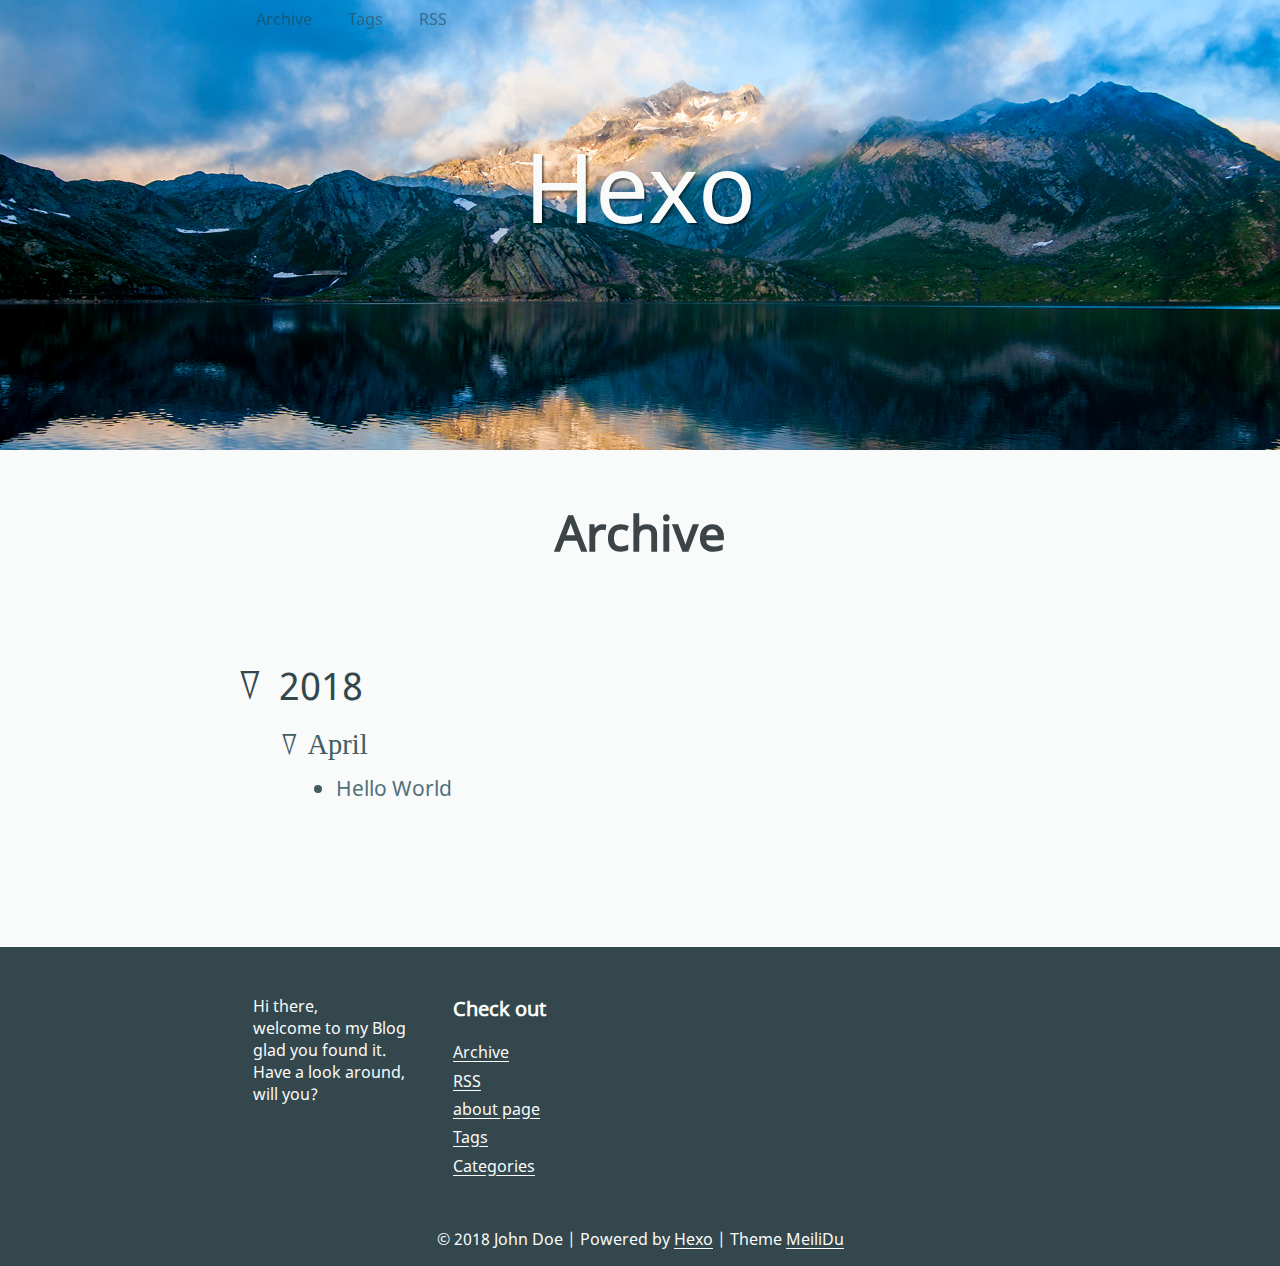
==== commit fd70a842: "Site updated: 2018-04-16 16:27:13" ====
--- a/archives/index.html
+++ b/archives/index.html
@@ -1,551 +1,109 @@
 <!DOCTYPE html>
+<html>
 
+<head>
+	<meta charset="utf-8">
+	<meta name="viewport" content="width=device-width, initial-scale=1, maximum-scale=1">
+	<meta name="theme-color" content="#33474d">
+	<title>Hexo</title>
+	<link rel="stylesheet" href="/css/style.css" />
+	
+      <link rel="alternate" href="/atom.xml" title="Hexo" type="application/atom+xml">
+    
+</head>
 
+<body>
 
-  
+	<header class="header">
+		<nav class="header__nav">
+			
+				<a href="/archives" class="header__link">Archive</a>
+			
+				<a href="/tags" class="header__link">Tags</a>
+			
+				<a href="/atom.xml" class="header__link">RSS</a>
+			
+		</nav>
+		<h1 class="header__title"><a href="/">Hexo</a></h1>
+		<h2 class="header__subtitle"></h2>
+	</header>
 
-
-<html class="theme-next muse use-motion" lang="">
-<head>
-  <meta charset="UTF-8"/>
-<meta http-equiv="X-UA-Compatible" content="IE=edge" />
-<meta name="viewport" content="width=device-width, initial-scale=1, maximum-scale=1"/>
-<meta name="theme-color" content="#222">
+	<main>
+		<h1>Archive</h1>
 
 
 
 
 
+<ul class="archive">
+	
+	
+		<li class="archive__year archive__expendable ">
+			<span>2018</span>
+			<ul>
+				
+					<li class="archive__month archive__expendable">
+						<span>April</span>
+						<ul>
+							
+								<li class="archive__entry"><a href="/2018/04/16/hello-world/">Hello World</a></li>
+							
+						</ul>
+					</li>
+
+				
+			</ul>
+		</li>
+		
+	
+</ul>
+
+<script>
+	const expandables = document.querySelectorAll('.archive__expendable')
+	for(let i = 0; i < expandables.length; i++) {
+		expandables[i].addEventListener('click', (e) => {
+			e.stopPropagation()
+			expandables[i].classList.toggle('archive__expendable_collapsed')
+		})
+	}
+</script>
+
+	</main>
+
+	<footer class="footer">
+	<div class="footer-content">
+		
+	      <div class="footer__element">
+	<p>Hi there, <br />welcome to my Blog glad you found it. Have a look around, will you?</p>
+</div>
+
+	    
+	      <div class="footer__element">
+	<h5>Check out</h5>
+	<ul class="footer-links">
+		<li class="footer-links__link"><a href="/archives">Archive</a></li>
+		
+		  <li class="footer-links__link"><a href="/atom.xml">RSS</a></li>
+	    
+		<li class="footer-links__link"><a href="/about">about page</a></li>
+		<li class="footer-links__link"><a href="/tags">Tags</a></li>
+		<li class="footer-links__link"><a href="/categories">Categories</a></li>
+	</ul>
+</div>
+
+	    
+
+		<div class="footer-credit">
+			<span>© 2018 John Doe | Powered by <a href="https://hexo.io/">Hexo</a> | Theme <a href="https://github.com/HoverBaum/meilidu-hexo">MeiliDu</a></span>
+		</div>
+
+	</div>
+
+
+</footer>
 
 
 
+</body>
 
-<meta http-equiv="Cache-Control" content="no-transform" />
-<meta http-equiv="Cache-Control" content="no-siteapp" />
-
-
-
-
-
-
-
-
-
-
-
-
-
-
-
-
-  
-  
-  <link href="/lib/fancybox/source/jquery.fancybox.css?v=2.1.5" rel="stylesheet" type="text/css" />
-
-
-
-
-
-
-
-<link href="/lib/font-awesome/css/font-awesome.min.css?v=4.6.2" rel="stylesheet" type="text/css" />
-
-<link href="/css/main.css?v=5.1.4" rel="stylesheet" type="text/css" />
-
-
-  <link rel="apple-touch-icon" sizes="180x180" href="/images/apple-touch-icon-next.png?v=5.1.4">
-
-
-  <link rel="icon" type="image/png" sizes="32x32" href="/images/favicon-32x32-next.png?v=5.1.4">
-
-
-  <link rel="icon" type="image/png" sizes="16x16" href="/images/favicon-16x16-next.png?v=5.1.4">
-
-
-  <link rel="mask-icon" href="/images/logo.svg?v=5.1.4" color="#222">
-
-
-
-
-
-  <meta name="keywords" content="Hexo, NexT" />
-
-
-
-
-
-
-
-
-
-
-<meta property="og:type" content="website">
-<meta property="og:title" content="Hexo">
-<meta property="og:url" content="http://yoursite.com/archives/index.html">
-<meta property="og:site_name" content="Hexo">
-<meta property="og:locale" content="default">
-<meta name="twitter:card" content="summary">
-<meta name="twitter:title" content="Hexo">
-
-
-
-<script type="text/javascript" id="hexo.configurations">
-  var NexT = window.NexT || {};
-  var CONFIG = {
-    root: '/',
-    scheme: 'Muse',
-    version: '5.1.4',
-    sidebar: {"position":"left","display":"post","offset":12,"b2t":false,"scrollpercent":false,"onmobile":false},
-    fancybox: true,
-    tabs: true,
-    motion: {"enable":true,"async":false,"transition":{"post_block":"fadeIn","post_header":"slideDownIn","post_body":"slideDownIn","coll_header":"slideLeftIn","sidebar":"slideUpIn"}},
-    duoshuo: {
-      userId: '0',
-      author: 'Author'
-    },
-    algolia: {
-      applicationID: '',
-      apiKey: '',
-      indexName: '',
-      hits: {"per_page":10},
-      labels: {"input_placeholder":"Search for Posts","hits_empty":"We didn't find any results for the search: ${query}","hits_stats":"${hits} results found in ${time} ms"}
-    }
-  };
-</script>
-
-
-
-  <link rel="canonical" href="http://yoursite.com/archives/"/>
-
-
-
-
-
-  <title>Archive | Hexo</title>
-  
-
-
-
-
-
-
-
-
-</head>
-
-<body itemscope itemtype="http://schema.org/WebPage" lang="default">
-
-  
-  
-    
-  
-
-  <div class="container sidebar-position-left page-archive">
-    <div class="headband"></div>
-
-    <header id="header" class="header" itemscope itemtype="http://schema.org/WPHeader">
-      <div class="header-inner"><div class="site-brand-wrapper">
-  <div class="site-meta ">
-    
-
-    <div class="custom-logo-site-title">
-      <a href="/"  class="brand" rel="start">
-        <span class="logo-line-before"><i></i></span>
-        <span class="site-title">Hexo</span>
-        <span class="logo-line-after"><i></i></span>
-      </a>
-    </div>
-      
-        <p class="site-subtitle"></p>
-      
-  </div>
-
-  <div class="site-nav-toggle">
-    <button>
-      <span class="btn-bar"></span>
-      <span class="btn-bar"></span>
-      <span class="btn-bar"></span>
-    </button>
-  </div>
-</div>
-
-<nav class="site-nav">
-  
-
-  
-    <ul id="menu" class="menu">
-      
-        
-        <li class="menu-item menu-item-home">
-          <a href="/" rel="section">
-            
-              <i class="menu-item-icon fa fa-fw fa-home"></i> <br />
-            
-            Home
-          </a>
-        </li>
-      
-        
-        <li class="menu-item menu-item-archives">
-          <a href="/archives/" rel="section">
-            
-              <i class="menu-item-icon fa fa-fw fa-archive"></i> <br />
-            
-            Archives
-          </a>
-        </li>
-      
-
-      
-    </ul>
-  
-
-  
-</nav>
-
-
-
- </div>
-    </header>
-
-    <main id="main" class="main">
-      <div class="main-inner">
-        <div class="content-wrap">
-          <div id="content" class="content">
-            
-
-  
-  
-  
-  <div class="post-block archive">
-    <div id="posts" class="posts-collapse">
-      <span class="archive-move-on"></span>
-
-      <span class="archive-page-counter">
-        
-        
-        
-          
-        
-        Um..! 1 post. Keep on posting.
-      </span>
-
-      
-
-        
-        
-        
-
-        
-          
-          <div class="collection-title">
-            <h1 class="archive-year" id="archive-year-2018">2018</h1>
-          </div>
-        
-        
-
-        
-
-  <article class="post post-type-normal" itemscope itemtype="http://schema.org/Article">
-    <header class="post-header">
-
-      <h2 class="post-title">
-        
-            <a class="post-title-link" href="/2018/04/16/hello-world/" itemprop="url">
-              
-                <span itemprop="name">Hello World</span>
-              
-            </a>
-        
-      </h2>
-
-      <div class="post-meta">
-        <time class="post-time" itemprop="dateCreated"
-              datetime="2018-04-16T15:01:25+08:00"
-              content="2018-04-16" >
-          04-16
-        </time>
-      </div>
-
-    </header>
-  </article>
-
-
-
-      
-
-    </div>
-  </div>
-  
-  
-  
-
-  
-
-
-
-          </div>
-          
-
-
-          
-
-        </div>
-        
-          
-  
-  <div class="sidebar-toggle">
-    <div class="sidebar-toggle-line-wrap">
-      <span class="sidebar-toggle-line sidebar-toggle-line-first"></span>
-      <span class="sidebar-toggle-line sidebar-toggle-line-middle"></span>
-      <span class="sidebar-toggle-line sidebar-toggle-line-last"></span>
-    </div>
-  </div>
-
-  <aside id="sidebar" class="sidebar">
-    
-    <div class="sidebar-inner">
-
-      
-
-      
-
-      <section class="site-overview-wrap sidebar-panel sidebar-panel-active">
-        <div class="site-overview">
-          <div class="site-author motion-element" itemprop="author" itemscope itemtype="http://schema.org/Person">
-            
-              <p class="site-author-name" itemprop="name">John Doe</p>
-              <p class="site-description motion-element" itemprop="description"></p>
-          </div>
-
-          <nav class="site-state motion-element">
-
-            
-              <div class="site-state-item site-state-posts">
-              
-                <a href="/archives/">
-              
-                  <span class="site-state-item-count">1</span>
-                  <span class="site-state-item-name">posts</span>
-                </a>
-              </div>
-            
-
-            
-
-            
-
-          </nav>
-
-          
-
-          
-
-          
-          
-
-          
-          
-
-          
-
-        </div>
-      </section>
-
-      
-
-      
-
-    </div>
-  </aside>
-
-
-        
-      </div>
-    </main>
-
-    <footer id="footer" class="footer">
-      <div class="footer-inner">
-        <div class="copyright">&copy; <span itemprop="copyrightYear">2018</span>
-  <span class="with-love">
-    <i class="fa fa-user"></i>
-  </span>
-  <span class="author" itemprop="copyrightHolder">John Doe</span>
-
-  
-</div>
-
-
-  <div class="powered-by">Powered by <a class="theme-link" target="_blank" href="https://hexo.io">Hexo</a></div>
-
-
-
-  <span class="post-meta-divider">|</span>
-
-
-
-  <div class="theme-info">Theme &mdash; <a class="theme-link" target="_blank" href="https://github.com/iissnan/hexo-theme-next">NexT.Muse</a> v5.1.4</div>
-
-
-
-
-        
-
-
-
-
-
-
-
-        
-      </div>
-    </footer>
-
-    
-      <div class="back-to-top">
-        <i class="fa fa-arrow-up"></i>
-        
-      </div>
-    
-
-    
-
-  </div>
-
-  
-
-<script type="text/javascript">
-  if (Object.prototype.toString.call(window.Promise) !== '[object Function]') {
-    window.Promise = null;
-  }
-</script>
-
-
-
-
-
-
-
-
-
-  
-
-
-
-
-
-
-
-
-
-
-
-
-  
-  
-    <script type="text/javascript" src="/lib/jquery/index.js?v=2.1.3"></script>
-  
-
-  
-  
-    <script type="text/javascript" src="/lib/fastclick/lib/fastclick.min.js?v=1.0.6"></script>
-  
-
-  
-  
-    <script type="text/javascript" src="/lib/jquery_lazyload/jquery.lazyload.js?v=1.9.7"></script>
-  
-
-  
-  
-    <script type="text/javascript" src="/lib/velocity/velocity.min.js?v=1.2.1"></script>
-  
-
-  
-  
-    <script type="text/javascript" src="/lib/velocity/velocity.ui.min.js?v=1.2.1"></script>
-  
-
-  
-  
-    <script type="text/javascript" src="/lib/fancybox/source/jquery.fancybox.pack.js?v=2.1.5"></script>
-  
-
-
-  
-
-
-  <script type="text/javascript" src="/js/src/utils.js?v=5.1.4"></script>
-
-  <script type="text/javascript" src="/js/src/motion.js?v=5.1.4"></script>
-
-
-
-  
-  
-
-  
-
-  
-
-
-  <script type="text/javascript" src="/js/src/bootstrap.js?v=5.1.4"></script>
-
-
-
-  
-
-
-  
-
-
-
-
-	
-
-
-
-
-
-  
-
-
-
-
-
-  
-
-
-
-
-
-
-
-
-
-
-
-
-  
-
-
-
-
-
-  
-
-  
-
-  
-
-  
-  
-
-  
-
-  
-
-  
-
-</body>
 </html>
--- a/css/style.css
+++ b/css/style.css
@@ -0,0 +1,1152 @@
+@font-face {
+  font-family: "Noto Sans";
+  src: url("fonts/Noto_Sans/NotoSans-Regular.ttf");
+  font-weight: normal;
+}
+@font-face {
+  font-family: "Noto Sans";
+  src: url("fonts/Noto_Sans/NotoSans-Italic.ttf");
+  font-style: italic;
+}
+@font-face {
+  font-family: "Noto Serif";
+  src: url("fonts/Noto_Serif/NotoSerif-Regular.ttf");
+  font-style: normal;
+}
+@font-face {
+  font-familiy: "Inconsolata";
+  src: url("fonts/Inconsolata/Inconsolata-Regular.ttf");
+}
+html {
+  font-size: 1em;
+}
+h1 {
+  font-size: 3.0517578125em;
+}
+h2 {
+  font-size: 2.44140625em;
+}
+h3 {
+  font-size: 1.953125em;
+}
+h4 {
+  font-size: 1.5625em;
+}
+h5 {
+  font-size: 1.25em;
+}
+p {
+  font-size: 1em;
+}
+@font-face {
+  font-family: "Noto Sans";
+  src: url("fonts/Noto_Sans/NotoSans-Regular.ttf");
+  font-weight: normal;
+}
+@font-face {
+  font-family: "Noto Sans";
+  src: url("fonts/Noto_Sans/NotoSans-Italic.ttf");
+  font-style: italic;
+}
+@font-face {
+  font-family: "Noto Serif";
+  src: url("fonts/Noto_Serif/NotoSerif-Regular.ttf");
+  font-style: normal;
+}
+@font-face {
+  font-familiy: "Inconsolata";
+  src: url("fonts/Inconsolata/Inconsolata-Regular.ttf");
+}
+::-webkit-scrollbar {
+  width: 0.5rem;
+}
+height: 0.5rem,
+::-webkit-scrollbar-track {
+  background-color: #f9fafa;
+}
+::-webkit-scrollbar-thumb {
+  background-color: #33474d;
+}
+@font-face {
+  font-family: "Noto Sans";
+  src: url("fonts/Noto_Sans/NotoSans-Regular.ttf");
+  font-weight: normal;
+}
+@font-face {
+  font-family: "Noto Sans";
+  src: url("fonts/Noto_Sans/NotoSans-Italic.ttf");
+  font-style: italic;
+}
+@font-face {
+  font-family: "Noto Serif";
+  src: url("fonts/Noto_Serif/NotoSerif-Regular.ttf");
+  font-style: normal;
+}
+@font-face {
+  font-familiy: "Inconsolata";
+  src: url("fonts/Inconsolata/Inconsolata-Regular.ttf");
+}
+article {
+  width: 50rem;
+  max-width: 100%;
+  text-align: justify;
+  margin: 0 2rem;
+  margin-bottom: 2rem;
+  position: relative;
+}
+@media only screen and (max-width: 40em) {
+  article {
+    width: 90%;
+  }
+  article h1 {
+    overflow: hidden;
+  }
+  article p a {
+    word-break: normal;
+  }
+  p a,
+  blockquote a,
+  figure a {
+    word-break: break-all;
+  }
+}
+article h1 {
+  font-family: "Noto Serif", serif;
+}
+h1,
+h2,
+strong {
+  color: #3c4447;
+}
+h1 a,
+h2 a,
+h3 a,
+h4 a,
+h5 a {
+  font-style: normal;
+}
+h1,
+h2,
+h3,
+h4,
+h5 {
+  margin-top: 1em;
+  margin-bottom: 1rem;
+  text-align: left;
+}
+article a {
+  text-shadow: 0.03em 0 #f9fafa, -0.03em 0 #f9fafa, 0 0.03em #f9fafa, 0 -0.03em #f9fafa, 0.06em 0 #f9fafa, -0.06em 0 #f9fafa, 0.09em 0 #f9fafa, -0.09em 0 #f9fafa, 0.12em 0 #f9fafa, -0.12em 0 #f9fafa, 0.15em 0 #f9fafa, -0.15em 0 #f9fafa;
+  background-image: linear-gradient(#33474d, #33474d);
+  background-size: 1px 1px;
+  background-repeat: repeat-x;
+  background-position: 0% 95%;
+  color: #33474d;
+  text-decoration: none;
+}
+article a::selection {
+  text-shadow: 0.03em 0 #33474d, -0.03em 0 #33474d, 0 0.03em #33474d, 0 -0.03em #33474d, 0.06em 0 #33474d, -0.06em 0 #33474d, 0.09em 0 #33474d, -0.09em 0 #33474d, 0.12em 0 #33474d, -0.12em 0 #33474d, 0.15em 0 #33474d, -0.15em 0 #33474d;
+  background: #33474d;
+}
+article a::-moz-selection {
+  text-shadow: 0.03em 0 #33474d, -0.03em 0 #33474d, 0 0.03em #33474d, 0 -0.03em #33474d, 0.06em 0 #33474d, -0.06em 0 #33474d, 0.09em 0 #33474d, -0.09em 0 #33474d, 0.12em 0 #33474d, -0.12em 0 #33474d, 0.15em 0 #33474d, -0.15em 0 #33474d;
+  background: #33474d;
+}
+article a *,
+article a *:after,
+article a:after,
+article a *:before,
+article a:before {
+  text-shadow: none;
+}
+article a:visited {
+  color: #33474d;
+}
+article:hover .article__read-more-link {
+  text-shadow: 0.03em 0 #f9fafa, -0.03em 0 #f9fafa, 0 0.03em #f9fafa, 0 -0.03em #f9fafa, 0.06em 0 #f9fafa, -0.06em 0 #f9fafa, 0.09em 0 #f9fafa, -0.09em 0 #f9fafa, 0.12em 0 #f9fafa, -0.12em 0 #f9fafa, 0.15em 0 #f9fafa, -0.15em 0 #f9fafa;
+  background-image: linear-gradient(#0ba6d7, #0ba6d7);
+  background-size: 1px 1px;
+  background-repeat: repeat-x;
+  background-position: 0% 95%;
+  color: #0ba6d7;
+  text-decoration: none;
+}
+article:hover .article__read-more-link::selection {
+  text-shadow: 0.03em 0 #0ba6d7, -0.03em 0 #0ba6d7, 0 0.03em #0ba6d7, 0 -0.03em #0ba6d7, 0.06em 0 #0ba6d7, -0.06em 0 #0ba6d7, 0.09em 0 #0ba6d7, -0.09em 0 #0ba6d7, 0.12em 0 #0ba6d7, -0.12em 0 #0ba6d7, 0.15em 0 #0ba6d7, -0.15em 0 #0ba6d7;
+  background: #0ba6d7;
+}
+article:hover .article__read-more-link::-moz-selection {
+  text-shadow: 0.03em 0 #0ba6d7, -0.03em 0 #0ba6d7, 0 0.03em #0ba6d7, 0 -0.03em #0ba6d7, 0.06em 0 #0ba6d7, -0.06em 0 #0ba6d7, 0.09em 0 #0ba6d7, -0.09em 0 #0ba6d7, 0.12em 0 #0ba6d7, -0.12em 0 #0ba6d7, 0.15em 0 #0ba6d7, -0.15em 0 #0ba6d7;
+  background: #0ba6d7;
+}
+article:hover .article__read-more-link *,
+article:hover .article__read-more-link *:after,
+article:hover .article__read-more-link:after,
+article:hover .article__read-more-link *:before,
+article:hover .article__read-more-link:before {
+  text-shadow: none;
+}
+article:hover .article__read-more-link:visited {
+  color: #0ba6d7;
+}
+@media only screen and (max-width: 64em) {
+  article .article__read-more-link {
+    text-shadow: 0.03em 0 #f9fafa, -0.03em 0 #f9fafa, 0 0.03em #f9fafa, 0 -0.03em #f9fafa, 0.06em 0 #f9fafa, -0.06em 0 #f9fafa, 0.09em 0 #f9fafa, -0.09em 0 #f9fafa, 0.12em 0 #f9fafa, -0.12em 0 #f9fafa, 0.15em 0 #f9fafa, -0.15em 0 #f9fafa;
+    background-image: linear-gradient(#0ba6d7, #0ba6d7);
+    background-size: 1px 1px;
+    background-repeat: repeat-x;
+    background-position: 0% 95%;
+    color: #0ba6d7;
+    text-decoration: none;
+  }
+  article .article__read-more-link::selection {
+    text-shadow: 0.03em 0 #0ba6d7, -0.03em 0 #0ba6d7, 0 0.03em #0ba6d7, 0 -0.03em #0ba6d7, 0.06em 0 #0ba6d7, -0.06em 0 #0ba6d7, 0.09em 0 #0ba6d7, -0.09em 0 #0ba6d7, 0.12em 0 #0ba6d7, -0.12em 0 #0ba6d7, 0.15em 0 #0ba6d7, -0.15em 0 #0ba6d7;
+    background: #0ba6d7;
+  }
+  article .article__read-more-link::-moz-selection {
+    text-shadow: 0.03em 0 #0ba6d7, -0.03em 0 #0ba6d7, 0 0.03em #0ba6d7, 0 -0.03em #0ba6d7, 0.06em 0 #0ba6d7, -0.06em 0 #0ba6d7, 0.09em 0 #0ba6d7, -0.09em 0 #0ba6d7, 0.12em 0 #0ba6d7, -0.12em 0 #0ba6d7, 0.15em 0 #0ba6d7, -0.15em 0 #0ba6d7;
+    background: #0ba6d7;
+  }
+  article .article__read-more-link *,
+  article .article__read-more-link *:after,
+  article .article__read-more-link:after,
+  article .article__read-more-link *:before,
+  article .article__read-more-link:before {
+    text-shadow: none;
+  }
+  article .article__read-more-link:visited {
+    color: #0ba6d7;
+  }
+}
+article h1 a:hover {
+  text-shadow: 0.03em 0 #f9fafa, -0.03em 0 #f9fafa, 0 0.03em #f9fafa, 0 -0.03em #f9fafa, 0.06em 0 #f9fafa, -0.06em 0 #f9fafa, 0.09em 0 #f9fafa, -0.09em 0 #f9fafa, 0.12em 0 #f9fafa, -0.12em 0 #f9fafa, 0.15em 0 #f9fafa, -0.15em 0 #f9fafa;
+  background-image: linear-gradient(#3c4447, #3c4447);
+  background-size: 1px 1px;
+  background-repeat: repeat-x;
+  background-position: 0% 95%;
+  color: #3c4447;
+  text-decoration: none;
+}
+article h1 a:hover::selection {
+  text-shadow: 0.03em 0 #3c4447, -0.03em 0 #3c4447, 0 0.03em #3c4447, 0 -0.03em #3c4447, 0.06em 0 #3c4447, -0.06em 0 #3c4447, 0.09em 0 #3c4447, -0.09em 0 #3c4447, 0.12em 0 #3c4447, -0.12em 0 #3c4447, 0.15em 0 #3c4447, -0.15em 0 #3c4447;
+  background: #3c4447;
+}
+article h1 a:hover::-moz-selection {
+  text-shadow: 0.03em 0 #3c4447, -0.03em 0 #3c4447, 0 0.03em #3c4447, 0 -0.03em #3c4447, 0.06em 0 #3c4447, -0.06em 0 #3c4447, 0.09em 0 #3c4447, -0.09em 0 #3c4447, 0.12em 0 #3c4447, -0.12em 0 #3c4447, 0.15em 0 #3c4447, -0.15em 0 #3c4447;
+  background: #3c4447;
+}
+article h1 a:hover *,
+article h1 a:hover *:after,
+article h1 a:hover:after,
+article h1 a:hover *:before,
+article h1 a:hover:before {
+  text-shadow: none;
+}
+article h1 a:hover:visited {
+  color: #3c4447;
+}
+article h1 a {
+  background: inherit;
+}
+ul,
+ol {
+  margin: 0.5rem 0;
+}
+li {
+  padding: 0.2rem 0;
+}
+.figure {
+  margin: 2rem 0;
+}
+.figure__caption {
+  text-align: center;
+  font-size: 0.8em;
+  margin-top: 0.2em;
+}
+img {
+  max-width: 100%;
+  margin: 0 auto;
+  display: block;
+  border-radius: 0.2rem;
+}
+.highlight {
+  margin: 0;
+  margin-bottom: 1rem;
+}
+blockquote {
+  color: #3c4447;
+  border-left: 0.7rem solid #2a4a54;
+  margin: 2rem 1rem;
+  padding: 0.5rem 1rem;
+  quotes: "\201C" "\201D" "\2018" "\2019";
+}
+blockquote:before {
+  color: #2a4a54;
+  content: "\201C" /*Unicode for Left Double Quote*/;
+  font-size: 4em;
+  line-height: 0.1em;
+  margin-right: 0.25em;
+  vertical-align: -0.4em;
+}
+blockquote p {
+  display: inline;
+  font-family: "Noto Serif", serif;
+}
+blockquote cite:before {
+  content: "\2014 \2009";
+}
+article:hover blockquote a {
+  color: currentColor;
+}
+article blockquote a:hover {
+  text-shadow: 0.03em 0 #f9fafa, -0.03em 0 #f9fafa, 0 0.03em #f9fafa, 0 -0.03em #f9fafa, 0.06em 0 #f9fafa, -0.06em 0 #f9fafa, 0.09em 0 #f9fafa, -0.09em 0 #f9fafa, 0.12em 0 #f9fafa, -0.12em 0 #f9fafa, 0.15em 0 #f9fafa, -0.15em 0 #f9fafa;
+  background-image: linear-gradient(#0ba6d7, #0ba6d7);
+  background-size: 1px 1px;
+  background-repeat: repeat-x;
+  background-position: 0% 95%;
+  color: #0ba6d7;
+  text-decoration: none;
+}
+article blockquote a:hover::selection {
+  text-shadow: 0.03em 0 #0ba6d7, -0.03em 0 #0ba6d7, 0 0.03em #0ba6d7, 0 -0.03em #0ba6d7, 0.06em 0 #0ba6d7, -0.06em 0 #0ba6d7, 0.09em 0 #0ba6d7, -0.09em 0 #0ba6d7, 0.12em 0 #0ba6d7, -0.12em 0 #0ba6d7, 0.15em 0 #0ba6d7, -0.15em 0 #0ba6d7;
+  background: #0ba6d7;
+}
+article blockquote a:hover::-moz-selection {
+  text-shadow: 0.03em 0 #0ba6d7, -0.03em 0 #0ba6d7, 0 0.03em #0ba6d7, 0 -0.03em #0ba6d7, 0.06em 0 #0ba6d7, -0.06em 0 #0ba6d7, 0.09em 0 #0ba6d7, -0.09em 0 #0ba6d7, 0.12em 0 #0ba6d7, -0.12em 0 #0ba6d7, 0.15em 0 #0ba6d7, -0.15em 0 #0ba6d7;
+  background: #0ba6d7;
+}
+article blockquote a:hover *,
+article blockquote a:hover *:after,
+article blockquote a:hover:after,
+article blockquote a:hover *:before,
+article blockquote a:hover:before {
+  text-shadow: none;
+}
+article blockquote a:hover:visited {
+  color: #0ba6d7;
+}
+table {
+  width: 100%;
+  border-spacing: 0;
+}
+table th {
+  border-bottom: 1px solid #3c4447;
+  padding: 0.8rem;
+}
+table td {
+  padding: 0.8rem;
+  border-bottom: 1px solid #d6dbdc;
+}
+table tbody tr:hover {
+  background-color: #e4f7fe;
+}
+.article__tag-link:before {
+  content: '#';
+}
+.article__infos {
+  font-size: 0.7rem;
+  position: absolute;
+  left: -8.5rem;
+  width: 8rem;
+  text-align: right;
+}
+.article__infos a {
+  text-shadow: none;
+  background: inherit;
+}
+@media only screen and (max-width: 64em) {
+  .article__infos {
+    position: relative;
+    left: 0;
+    text-align: left;
+    width: auto;
+  }
+  .article__infos br {
+    display: none;
+  }
+  .article__infos span {
+    margin-right: 1em;
+  }
+}
+.post__info span {
+  margin-right: 1em;
+}
+iframe {
+  width: 100%;
+  height: 28.125rem;
+}
+.pullquote {
+  width: 45%;
+  margin: 0;
+}
+.pullquote.left {
+  margin-left: 0.5em;
+  margin-right: 1em;
+  float: left;
+}
+.pullquote.right {
+  margin-left: 1em;
+  margin-right: 0.5em;
+  float: right;
+}
+article .different-posts {
+  margin-top: 4rem;
+}
+@font-face {
+  font-family: "Noto Sans";
+  src: url("fonts/Noto_Sans/NotoSans-Regular.ttf");
+  font-weight: normal;
+}
+@font-face {
+  font-family: "Noto Sans";
+  src: url("fonts/Noto_Sans/NotoSans-Italic.ttf");
+  font-style: italic;
+}
+@font-face {
+  font-family: "Noto Serif";
+  src: url("fonts/Noto_Serif/NotoSerif-Regular.ttf");
+  font-style: normal;
+}
+@font-face {
+  font-familiy: "Inconsolata";
+  src: url("fonts/Inconsolata/Inconsolata-Regular.ttf");
+}
+.header {
+  background-image: url("../img/header.jpg");
+  background-position: center;
+  background-repeat: no-repeat;
+  background-size: cover;
+  width: 100%;
+  height: 50vh;
+  display: block;
+  box-sizing: border-box;
+  -webkit-filter: saturate(120%);
+  -moz-filter: saturate(120%);
+  filter: saturate(120%);
+  position: relative;
+}
+@media only screen and (orientation: landscape) and (max-width: 64em) {
+  .header {
+    height: 100vh;
+  }
+}
+.header__title {
+  font-size: 6rem;
+  text-align: center;
+  color: #f9fafa;
+  text-shadow: 2px 2px 2px rgba(0,0,0,0.5);
+  margin: 0;
+  padding: 0;
+  font-weight: 300;
+  margin-top: 10vh;
+}
+@media only screen and (max-width: 40em) {
+  .header__title {
+    font-size: 4rem;
+  }
+  .header__subtitle {
+    font-size: 1.5rem;
+  }
+}
+.header__title a {
+  color: #f9fafa;
+}
+.header__title a:hover {
+  text-shadow: 0.03em 0 rgba(0,0,0,0), -0.03em 0 rgba(0,0,0,0), 0 0.03em rgba(0,0,0,0), 0 -0.03em rgba(0,0,0,0), 0.06em 0 rgba(0,0,0,0), -0.06em 0 rgba(0,0,0,0), 0.09em 0 rgba(0,0,0,0), -0.09em 0 rgba(0,0,0,0), 0.12em 0 rgba(0,0,0,0), -0.12em 0 rgba(0,0,0,0), 0.15em 0 rgba(0,0,0,0), -0.15em 0 rgba(0,0,0,0);
+  background-image: linear-gradient(#f9fafa, #f9fafa);
+  background-size: 1px 1px;
+  background-repeat: repeat-x;
+  background-position: 0% 95%;
+  color: #f9fafa;
+  text-decoration: none;
+}
+.header__title a:hover::selection {
+  text-shadow: 0.03em 0 #f9fafa, -0.03em 0 #f9fafa, 0 0.03em #f9fafa, 0 -0.03em #f9fafa, 0.06em 0 #f9fafa, -0.06em 0 #f9fafa, 0.09em 0 #f9fafa, -0.09em 0 #f9fafa, 0.12em 0 #f9fafa, -0.12em 0 #f9fafa, 0.15em 0 #f9fafa, -0.15em 0 #f9fafa;
+  background: #f9fafa;
+}
+.header__title a:hover::-moz-selection {
+  text-shadow: 0.03em 0 #f9fafa, -0.03em 0 #f9fafa, 0 0.03em #f9fafa, 0 -0.03em #f9fafa, 0.06em 0 #f9fafa, -0.06em 0 #f9fafa, 0.09em 0 #f9fafa, -0.09em 0 #f9fafa, 0.12em 0 #f9fafa, -0.12em 0 #f9fafa, 0.15em 0 #f9fafa, -0.15em 0 #f9fafa;
+  background: #f9fafa;
+}
+.header__title a:hover *,
+.header__title a:hover *:after,
+.header__title a:hover:after,
+.header__title a:hover *:before,
+.header__title a:hover:before {
+  text-shadow: none;
+}
+.header__title a:hover:visited {
+  color: #f9fafa;
+}
+.header__subtitle {
+  margin: 0;
+  padding: 0;
+  font-size: 2rem;
+  text-align: center;
+  color: #f9fafa;
+  text-shadow: 2px 2px 2px rgba(0,0,0,0.5);
+  font-weight: 300;
+}
+.header__nav {
+  width: 50rem;
+  max-width: 100%;
+  margin: 0 auto;
+  margin-top: 0.5rem;
+}
+.header__link {
+  margin: 0 1rem;
+  opacity: 0.6;
+}
+.header__link:hover {
+  text-shadow: 0.03em 0 rgba(0,0,0,0), -0.03em 0 rgba(0,0,0,0), 0 0.03em rgba(0,0,0,0), 0 -0.03em rgba(0,0,0,0), 0.06em 0 rgba(0,0,0,0), -0.06em 0 rgba(0,0,0,0), 0.09em 0 rgba(0,0,0,0), -0.09em 0 rgba(0,0,0,0), 0.12em 0 rgba(0,0,0,0), -0.12em 0 rgba(0,0,0,0), 0.15em 0 rgba(0,0,0,0), -0.15em 0 rgba(0,0,0,0);
+  background-image: linear-gradient(#33474d, #33474d);
+  background-size: 1px 1px;
+  background-repeat: repeat-x;
+  background-position: 0% 95%;
+  color: #33474d;
+  text-decoration: none;
+  opacity: 1;
+}
+.header__link:hover::selection {
+  text-shadow: 0.03em 0 #33474d, -0.03em 0 #33474d, 0 0.03em #33474d, 0 -0.03em #33474d, 0.06em 0 #33474d, -0.06em 0 #33474d, 0.09em 0 #33474d, -0.09em 0 #33474d, 0.12em 0 #33474d, -0.12em 0 #33474d, 0.15em 0 #33474d, -0.15em 0 #33474d;
+  background: #33474d;
+}
+.header__link:hover::-moz-selection {
+  text-shadow: 0.03em 0 #33474d, -0.03em 0 #33474d, 0 0.03em #33474d, 0 -0.03em #33474d, 0.06em 0 #33474d, -0.06em 0 #33474d, 0.09em 0 #33474d, -0.09em 0 #33474d, 0.12em 0 #33474d, -0.12em 0 #33474d, 0.15em 0 #33474d, -0.15em 0 #33474d;
+  background: #33474d;
+}
+.header__link:hover *,
+.header__link:hover *:after,
+.header__link:hover:after,
+.header__link:hover *:before,
+.header__link:hover:before {
+  text-shadow: none;
+}
+.header__link:hover:visited {
+  color: #33474d;
+}
+@font-face {
+  font-family: "Noto Sans";
+  src: url("fonts/Noto_Sans/NotoSans-Regular.ttf");
+  font-weight: normal;
+}
+@font-face {
+  font-family: "Noto Sans";
+  src: url("fonts/Noto_Sans/NotoSans-Italic.ttf");
+  font-style: italic;
+}
+@font-face {
+  font-family: "Noto Serif";
+  src: url("fonts/Noto_Serif/NotoSerif-Regular.ttf");
+  font-style: normal;
+}
+@font-face {
+  font-familiy: "Inconsolata";
+  src: url("fonts/Inconsolata/Inconsolata-Regular.ttf");
+}
+.footer {
+  background-color: #33474d;
+  color: #f9fafa;
+  padding-top: 2rem;
+  padding-bottom: 1rem;
+  display: flex;
+  flex-direction: row;
+  justify-content: center;
+}
+.footer p {
+  margin: 0;
+  max-width: 100%;
+}
+.footer-content {
+  display: flex;
+  flex-direction: row;
+  justify-content: flex-start;
+  flex-wrap: wrap;
+  width: contentWidth;
+}
+.footer__element {
+  padding: 1rem;
+  width: 12.5rem;
+  box-sizing: border-box;
+}
+.footer__element h5 {
+  margin-top: 0;
+}
+@media only screen and (max-width: 40em) {
+  .footer__element {
+    width: 100%;
+    font-size: 1.2rem;
+  }
+}
+@media only screen and (min-width: 40.063em) and (max-width: 64em) {
+  .footer__element {
+    width: 50%;
+    font-size: 1.2rem;
+  }
+}
+.footer-links {
+  margin: 0;
+  padding: 0;
+}
+.footer-links__link {
+  list-style-type: none;
+}
+.footer a {
+  text-shadow: 0.03em 0 #33474d, -0.03em 0 #33474d, 0 0.03em #33474d, 0 -0.03em #33474d, 0.06em 0 #33474d, -0.06em 0 #33474d, 0.09em 0 #33474d, -0.09em 0 #33474d, 0.12em 0 #33474d, -0.12em 0 #33474d, 0.15em 0 #33474d, -0.15em 0 #33474d;
+  background-image: linear-gradient(#f9fafa, #f9fafa);
+  background-size: 1px 1px;
+  background-repeat: repeat-x;
+  background-position: 0% 95%;
+  color: #f9fafa;
+  text-decoration: none;
+}
+.footer a::selection {
+  text-shadow: 0.03em 0 #f9fafa, -0.03em 0 #f9fafa, 0 0.03em #f9fafa, 0 -0.03em #f9fafa, 0.06em 0 #f9fafa, -0.06em 0 #f9fafa, 0.09em 0 #f9fafa, -0.09em 0 #f9fafa, 0.12em 0 #f9fafa, -0.12em 0 #f9fafa, 0.15em 0 #f9fafa, -0.15em 0 #f9fafa;
+  background: #f9fafa;
+}
+.footer a::-moz-selection {
+  text-shadow: 0.03em 0 #f9fafa, -0.03em 0 #f9fafa, 0 0.03em #f9fafa, 0 -0.03em #f9fafa, 0.06em 0 #f9fafa, -0.06em 0 #f9fafa, 0.09em 0 #f9fafa, -0.09em 0 #f9fafa, 0.12em 0 #f9fafa, -0.12em 0 #f9fafa, 0.15em 0 #f9fafa, -0.15em 0 #f9fafa;
+  background: #f9fafa;
+}
+.footer a *,
+.footer a *:after,
+.footer a:after,
+.footer a *:before,
+.footer a:before {
+  text-shadow: none;
+}
+.footer a:visited {
+  color: #f9fafa;
+}
+.footer a:hover {
+  text-shadow: 0.03em 0 #33474d, -0.03em 0 #33474d, 0 0.03em #33474d, 0 -0.03em #33474d, 0.06em 0 #33474d, -0.06em 0 #33474d, 0.09em 0 #33474d, -0.09em 0 #33474d, 0.12em 0 #33474d, -0.12em 0 #33474d, 0.15em 0 #33474d, -0.15em 0 #33474d;
+  background-image: linear-gradient(#0ba6d7, #0ba6d7);
+  background-size: 1px 1px;
+  background-repeat: repeat-x;
+  background-position: 0% 95%;
+  color: #0ba6d7;
+  text-decoration: none;
+}
+.footer a:hover::selection {
+  text-shadow: 0.03em 0 #0ba6d7, -0.03em 0 #0ba6d7, 0 0.03em #0ba6d7, 0 -0.03em #0ba6d7, 0.06em 0 #0ba6d7, -0.06em 0 #0ba6d7, 0.09em 0 #0ba6d7, -0.09em 0 #0ba6d7, 0.12em 0 #0ba6d7, -0.12em 0 #0ba6d7, 0.15em 0 #0ba6d7, -0.15em 0 #0ba6d7;
+  background: #0ba6d7;
+}
+.footer a:hover::-moz-selection {
+  text-shadow: 0.03em 0 #0ba6d7, -0.03em 0 #0ba6d7, 0 0.03em #0ba6d7, 0 -0.03em #0ba6d7, 0.06em 0 #0ba6d7, -0.06em 0 #0ba6d7, 0.09em 0 #0ba6d7, -0.09em 0 #0ba6d7, 0.12em 0 #0ba6d7, -0.12em 0 #0ba6d7, 0.15em 0 #0ba6d7, -0.15em 0 #0ba6d7;
+  background: #0ba6d7;
+}
+.footer a:hover *,
+.footer a:hover *:after,
+.footer a:hover:after,
+.footer a:hover *:before,
+.footer a:hover:before {
+  text-shadow: none;
+}
+.footer a:hover:visited {
+  color: #0ba6d7;
+}
+.footer-credit {
+  margin-top: 2rem;
+  width: 100%;
+  display: block;
+  text-align: center;
+}
+@font-face {
+  font-family: "Noto Sans";
+  src: url("fonts/Noto_Sans/NotoSans-Regular.ttf");
+  font-weight: normal;
+}
+@font-face {
+  font-family: "Noto Sans";
+  src: url("fonts/Noto_Sans/NotoSans-Italic.ttf");
+  font-style: italic;
+}
+@font-face {
+  font-family: "Noto Serif";
+  src: url("fonts/Noto_Serif/NotoSerif-Regular.ttf");
+  font-style: normal;
+}
+@font-face {
+  font-familiy: "Inconsolata";
+  src: url("fonts/Inconsolata/Inconsolata-Regular.ttf");
+}
+article pre,
+article .highlight {
+  background: #ebefef;
+  padding: 15px;
+  overflow: auto;
+  color: #333;
+}
+article pre a,
+article .highlight a {
+  text-shadow: 0.03em 0 #ebefef, -0.03em 0 #ebefef, 0 0.03em #ebefef, 0 -0.03em #ebefef, 0.06em 0 #ebefef, -0.06em 0 #ebefef, 0.09em 0 #ebefef, -0.09em 0 #ebefef, 0.12em 0 #ebefef, -0.12em 0 #ebefef, 0.15em 0 #ebefef, -0.15em 0 #ebefef;
+  background-image: linear-gradient(#0ba6d7, #0ba6d7);
+  background-size: 1px 1px;
+  background-repeat: repeat-x;
+  background-position: 0% 95%;
+  color: #0ba6d7;
+  text-decoration: none;
+}
+article pre a::selection,
+article .highlight a::selection {
+  text-shadow: 0.03em 0 #0ba6d7, -0.03em 0 #0ba6d7, 0 0.03em #0ba6d7, 0 -0.03em #0ba6d7, 0.06em 0 #0ba6d7, -0.06em 0 #0ba6d7, 0.09em 0 #0ba6d7, -0.09em 0 #0ba6d7, 0.12em 0 #0ba6d7, -0.12em 0 #0ba6d7, 0.15em 0 #0ba6d7, -0.15em 0 #0ba6d7;
+  background: #0ba6d7;
+}
+article pre a::-moz-selection,
+article .highlight a::-moz-selection {
+  text-shadow: 0.03em 0 #0ba6d7, -0.03em 0 #0ba6d7, 0 0.03em #0ba6d7, 0 -0.03em #0ba6d7, 0.06em 0 #0ba6d7, -0.06em 0 #0ba6d7, 0.09em 0 #0ba6d7, -0.09em 0 #0ba6d7, 0.12em 0 #0ba6d7, -0.12em 0 #0ba6d7, 0.15em 0 #0ba6d7, -0.15em 0 #0ba6d7;
+  background: #0ba6d7;
+}
+article pre a *,
+article .highlight a *,
+article pre a *:after,
+article .highlight a *:after,
+article pre a:after,
+article .highlight a:after,
+article pre a *:before,
+article .highlight a *:before,
+article pre a:before,
+article .highlight a:before {
+  text-shadow: none;
+}
+article pre a:visited,
+article .highlight a:visited {
+  color: #0ba6d7;
+}
+article .highlight .gutter pre,
+article .gist .gist-file .gist-data .line-numbers {
+  color: #666;
+  font-size: 0.85em;
+}
+code {
+  background-color: #ebefef;
+  border-radius: 0.2em;
+}
+.highlight .line.marked {
+  background-color: #d1dada;
+}
+.highlight .line {
+  min-height: 22px;
+}
+article pre,
+article code {
+  font-family: "Inconsolata", monospace;
+}
+article code {
+  background: color-background;
+  text-shadow: 0 1px #fff;
+  padding: 0 0.3em;
+}
+article pre code {
+  background: none;
+  text-shadow: none;
+  padding: 0;
+}
+article .highlight pre {
+  border: none;
+  margin: 0;
+  padding: 0;
+}
+article .highlight table {
+  margin: 0;
+  width: auto;
+}
+article .highlight td {
+  border: none;
+  padding: 0;
+}
+article .highlight figcaption {
+  font-size: 0.85em;
+  color: #999;
+  line-height: 1em;
+  margin-bottom: 1em;
+  display: flex;
+  flex-direction: row;
+  justify-content: space-between;
+}
+article .highlight .gutter pre {
+  text-align: right;
+  padding-right: 20px;
+}
+article .gist {
+  border-style: solid;
+  border-color: #99c0cc;
+  border-width: 1px 0;
+  background: #f9fafa;
+}
+article .gist .gist-file {
+  border: none;
+  font-family: font-mono;
+  margin: 0;
+}
+article .gist .gist-file .gist-data {
+  background: none;
+  border: none;
+}
+article .gist .gist-file .gist-data .line-numbers {
+  background: none;
+  border: none;
+  padding: 0 20px 0 0;
+}
+article .gist .gist-file .gist-data .line-data {
+  padding: 0 !important;
+}
+article .gist .gist-file .highlight {
+  margin: 0;
+  padding: 0;
+  border: none;
+}
+article .gist .gist-file .gist-meta {
+  background: #f9fafa;
+  color: #999;
+  font: 0.85em font-sans;
+  text-shadow: 0 0;
+  padding: 0;
+  margin-top: 1em;
+  margin-left: article-padding;
+}
+pre .comment,
+pre .title {
+  color: #999;
+}
+pre .variable,
+pre .attribute,
+pre .tag,
+pre .regexp,
+pre .ruby .constant,
+pre .xml .tag .title,
+pre .xml .pi,
+pre .xml .doctype,
+pre .html .doctype,
+pre .css .id,
+pre .css .class,
+pre .css .pseudo {
+  color: #a626a4;
+}
+pre .number,
+pre .preprocessor,
+pre .built_in,
+pre .literal,
+pre .params,
+pre .constant {
+  color: #986801;
+}
+pre .class,
+pre .ruby .class .title,
+pre .css .rules .attribute {
+  color: #50a14f;
+}
+pre .string,
+pre .value,
+pre .inheritance,
+pre .header,
+pre .ruby .symbol,
+pre .xml .cdata {
+  color: #50a14f;
+}
+pre .css .hexcolor {
+  color: #6cc;
+}
+pre .function,
+pre .python .decorator,
+pre .python .title,
+pre .ruby .function .title,
+pre .ruby .title .keyword,
+pre .perl .sub,
+pre .javascript .title,
+pre .coffeescript .title {
+  color: #a626a4;
+}
+pre .keyword,
+pre .javascript .function {
+  color: #a626a4;
+}
+@font-face {
+  font-family: "Noto Sans";
+  src: url("fonts/Noto_Sans/NotoSans-Regular.ttf");
+  font-weight: normal;
+}
+@font-face {
+  font-family: "Noto Sans";
+  src: url("fonts/Noto_Sans/NotoSans-Italic.ttf");
+  font-style: italic;
+}
+@font-face {
+  font-family: "Noto Serif";
+  src: url("fonts/Noto_Serif/NotoSerif-Regular.ttf");
+  font-style: normal;
+}
+@font-face {
+  font-familiy: "Inconsolata";
+  src: url("fonts/Inconsolata/Inconsolata-Regular.ttf");
+}
+.archive {
+  width: 50rem;
+  max-width: 100%;
+  padding: 3rem;
+  display: block;
+  font-size: 2.369rem;
+}
+.archive li {
+  list-style-type: none;
+  cursor: pointer;
+}
+.archive__year > span:hover {
+  text-shadow: 0.03em 0 #f9fafa, -0.03em 0 #f9fafa, 0 0.03em #f9fafa, 0 -0.03em #f9fafa, 0.06em 0 #f9fafa, -0.06em 0 #f9fafa, 0.09em 0 #f9fafa, -0.09em 0 #f9fafa, 0.12em 0 #f9fafa, -0.12em 0 #f9fafa, 0.15em 0 #f9fafa, -0.15em 0 #f9fafa;
+  background-image: linear-gradient(#33474d, #33474d);
+  background-size: 1px 1px;
+  background-repeat: repeat-x;
+  background-position: 0% 95%;
+  color: #33474d;
+  text-decoration: none;
+}
+.archive__year > span:hover::selection {
+  text-shadow: 0.03em 0 #33474d, -0.03em 0 #33474d, 0 0.03em #33474d, 0 -0.03em #33474d, 0.06em 0 #33474d, -0.06em 0 #33474d, 0.09em 0 #33474d, -0.09em 0 #33474d, 0.12em 0 #33474d, -0.12em 0 #33474d, 0.15em 0 #33474d, -0.15em 0 #33474d;
+  background: #33474d;
+}
+.archive__year > span:hover::-moz-selection {
+  text-shadow: 0.03em 0 #33474d, -0.03em 0 #33474d, 0 0.03em #33474d, 0 -0.03em #33474d, 0.06em 0 #33474d, -0.06em 0 #33474d, 0.09em 0 #33474d, -0.09em 0 #33474d, 0.12em 0 #33474d, -0.12em 0 #33474d, 0.15em 0 #33474d, -0.15em 0 #33474d;
+  background: #33474d;
+}
+.archive__year > span:hover *,
+.archive__year > span:hover *:after,
+.archive__year > span:hover:after,
+.archive__year > span:hover *:before,
+.archive__year > span:hover:before {
+  text-shadow: none;
+}
+.archive__year > span:hover:visited {
+  color: #33474d;
+}
+.archive__month {
+  font-family: fonstSerif;
+  font-size: 1.777rem;
+  color: #425c64;
+}
+.archive__month > span:hover {
+  text-shadow: 0.03em 0 #f9fafa, -0.03em 0 #f9fafa, 0 0.03em #f9fafa, 0 -0.03em #f9fafa, 0.06em 0 #f9fafa, -0.06em 0 #f9fafa, 0.09em 0 #f9fafa, -0.09em 0 #f9fafa, 0.12em 0 #f9fafa, -0.12em 0 #f9fafa, 0.15em 0 #f9fafa, -0.15em 0 #f9fafa;
+  background-image: linear-gradient(#425c64, #425c64);
+  background-size: 1px 1px;
+  background-repeat: repeat-x;
+  background-position: 0% 95%;
+  color: #425c64;
+  text-decoration: none;
+}
+.archive__month > span:hover::selection {
+  text-shadow: 0.03em 0 #425c64, -0.03em 0 #425c64, 0 0.03em #425c64, 0 -0.03em #425c64, 0.06em 0 #425c64, -0.06em 0 #425c64, 0.09em 0 #425c64, -0.09em 0 #425c64, 0.12em 0 #425c64, -0.12em 0 #425c64, 0.15em 0 #425c64, -0.15em 0 #425c64;
+  background: #425c64;
+}
+.archive__month > span:hover::-moz-selection {
+  text-shadow: 0.03em 0 #425c64, -0.03em 0 #425c64, 0 0.03em #425c64, 0 -0.03em #425c64, 0.06em 0 #425c64, -0.06em 0 #425c64, 0.09em 0 #425c64, -0.09em 0 #425c64, 0.12em 0 #425c64, -0.12em 0 #425c64, 0.15em 0 #425c64, -0.15em 0 #425c64;
+  background: #425c64;
+}
+.archive__month > span:hover *,
+.archive__month > span:hover *:after,
+.archive__month > span:hover:after,
+.archive__month > span:hover *:before,
+.archive__month > span:hover:before {
+  text-shadow: none;
+}
+.archive__month > span:hover:visited {
+  color: #425c64;
+}
+.archive .archive__entry {
+  font-family: "Noto Sans", sans-serif;
+  list-style-type: disc;
+  font-size: 1.333rem;
+  margin-left: 1rem;
+}
+.archive__entry > a {
+  color: #51717b;
+}
+.archive__entry > a:hover {
+  text-shadow: 0.03em 0 #f9fafa, -0.03em 0 #f9fafa, 0 0.03em #f9fafa, 0 -0.03em #f9fafa, 0.06em 0 #f9fafa, -0.06em 0 #f9fafa, 0.09em 0 #f9fafa, -0.09em 0 #f9fafa, 0.12em 0 #f9fafa, -0.12em 0 #f9fafa, 0.15em 0 #f9fafa, -0.15em 0 #f9fafa;
+  background-image: linear-gradient(#51717b, #51717b);
+  background-size: 1px 1px;
+  background-repeat: repeat-x;
+  background-position: 0% 95%;
+  color: #51717b;
+  text-decoration: none;
+}
+.archive__entry > a:hover::selection {
+  text-shadow: 0.03em 0 #51717b, -0.03em 0 #51717b, 0 0.03em #51717b, 0 -0.03em #51717b, 0.06em 0 #51717b, -0.06em 0 #51717b, 0.09em 0 #51717b, -0.09em 0 #51717b, 0.12em 0 #51717b, -0.12em 0 #51717b, 0.15em 0 #51717b, -0.15em 0 #51717b;
+  background: #51717b;
+}
+.archive__entry > a:hover::-moz-selection {
+  text-shadow: 0.03em 0 #51717b, -0.03em 0 #51717b, 0 0.03em #51717b, 0 -0.03em #51717b, 0.06em 0 #51717b, -0.06em 0 #51717b, 0.09em 0 #51717b, -0.09em 0 #51717b, 0.12em 0 #51717b, -0.12em 0 #51717b, 0.15em 0 #51717b, -0.15em 0 #51717b;
+  background: #51717b;
+}
+.archive__entry > a:hover *,
+.archive__entry > a:hover *:after,
+.archive__entry > a:hover:after,
+.archive__entry > a:hover *:before,
+.archive__entry > a:hover:before {
+  text-shadow: none;
+}
+.archive__entry > a:hover:visited {
+  color: #51717b;
+}
+.archive__expendable {
+  margin-top: 0.5em;
+  height: auto;
+}
+.archive__expendable:before {
+  content: "▻";
+  display: inline-block;
+  -webkit-transform: rotate(90deg);
+  -moz-transform: rotate(90deg);
+  -o-transform: rotate(90deg);
+  -ms-transform: rotate(90deg);
+  transform: rotate(90deg);
+}
+.archive__expendable.archive__expendable_collapsed {
+  height: 1.3em;
+  overflow-y: hidden;
+}
+.archive__expendable.archive__expendable_collapsed:before {
+  -webkit-transform: rotate(0deg);
+  -moz-transform: rotate(0deg);
+  -o-transform: rotate(0deg);
+  -ms-transform: rotate(0deg);
+  transform: rotate(0deg);
+}
+.archive__expendable.archive__expendable_disabled span:hover {
+  cursor: default;
+  text-shadow: none;
+  background-image: none;
+}
+.archive__expendable.archive__expendable_disabled:before {
+  content: "";
+}
+body,
+html {
+  padding: 0;
+  margin: 0;
+  background-color: #f9fafa;
+}
+body {
+  font-family: "Noto Sans";
+  color: #33474d;
+  display: flex;
+  flex-direction: column;
+}
+@media only screen and (max-width: 40em) {
+  html {
+    font-size: 90%;
+  }
+}
+main {
+  width: 100%;
+  padding-bottom: 4rem;
+  display: flex;
+  flex-grow: 1;
+  flex-direction: row;
+  justify-content: center;
+  flex-wrap: wrap;
+}
+main > h1 {
+  width: 100%;
+  text-align: center;
+}
+a {
+  text-decoration: none;
+  color: #33474d;
+}
+a:visited {
+  color: currentColor;
+}
+a:hover {
+  text-shadow: 0.03em 0 #f9fafa, -0.03em 0 #f9fafa, 0 0.03em #f9fafa, 0 -0.03em #f9fafa, 0.06em 0 #f9fafa, -0.06em 0 #f9fafa, 0.09em 0 #f9fafa, -0.09em 0 #f9fafa, 0.12em 0 #f9fafa, -0.12em 0 #f9fafa, 0.15em 0 #f9fafa, -0.15em 0 #f9fafa;
+  background-image: linear-gradient(#0ba6d7, #0ba6d7);
+  background-size: 1px 1px;
+  background-repeat: repeat-x;
+  background-position: 0% 95%;
+  color: #0ba6d7;
+  text-decoration: none;
+}
+a:hover::selection {
+  text-shadow: 0.03em 0 #0ba6d7, -0.03em 0 #0ba6d7, 0 0.03em #0ba6d7, 0 -0.03em #0ba6d7, 0.06em 0 #0ba6d7, -0.06em 0 #0ba6d7, 0.09em 0 #0ba6d7, -0.09em 0 #0ba6d7, 0.12em 0 #0ba6d7, -0.12em 0 #0ba6d7, 0.15em 0 #0ba6d7, -0.15em 0 #0ba6d7;
+  background: #0ba6d7;
+}
+a:hover::-moz-selection {
+  text-shadow: 0.03em 0 #0ba6d7, -0.03em 0 #0ba6d7, 0 0.03em #0ba6d7, 0 -0.03em #0ba6d7, 0.06em 0 #0ba6d7, -0.06em 0 #0ba6d7, 0.09em 0 #0ba6d7, -0.09em 0 #0ba6d7, 0.12em 0 #0ba6d7, -0.12em 0 #0ba6d7, 0.15em 0 #0ba6d7, -0.15em 0 #0ba6d7;
+  background: #0ba6d7;
+}
+a:hover *,
+a:hover *:after,
+a:hover:after,
+a:hover *:before,
+a:hover:before {
+  text-shadow: none;
+}
+a:hover:visited {
+  color: #0ba6d7;
+}
+@media screen and (min-width: 100rem) {
+  article {
+    margin-left: 20rem;
+    margin-right: 20rem;
+  }
+}
+.different-posts {
+  display: block;
+  width: 50rem;
+  max-width: 100%;
+  text-align: center;
+}
+.different-posts a {
+  text-shadow: 0.03em 0 #f9fafa, -0.03em 0 #f9fafa, 0 0.03em #f9fafa, 0 -0.03em #f9fafa, 0.06em 0 #f9fafa, -0.06em 0 #f9fafa, 0.09em 0 #f9fafa, -0.09em 0 #f9fafa, 0.12em 0 #f9fafa, -0.12em 0 #f9fafa, 0.15em 0 #f9fafa, -0.15em 0 #f9fafa;
+  background-image: linear-gradient(#33474d, #33474d);
+  background-size: 1px 1px;
+  background-repeat: repeat-x;
+  background-position: 0% 95%;
+  color: #33474d;
+  text-decoration: none;
+}
+.different-posts a::selection {
+  text-shadow: 0.03em 0 #33474d, -0.03em 0 #33474d, 0 0.03em #33474d, 0 -0.03em #33474d, 0.06em 0 #33474d, -0.06em 0 #33474d, 0.09em 0 #33474d, -0.09em 0 #33474d, 0.12em 0 #33474d, -0.12em 0 #33474d, 0.15em 0 #33474d, -0.15em 0 #33474d;
+  background: #33474d;
+}
+.different-posts a::-moz-selection {
+  text-shadow: 0.03em 0 #33474d, -0.03em 0 #33474d, 0 0.03em #33474d, 0 -0.03em #33474d, 0.06em 0 #33474d, -0.06em 0 #33474d, 0.09em 0 #33474d, -0.09em 0 #33474d, 0.12em 0 #33474d, -0.12em 0 #33474d, 0.15em 0 #33474d, -0.15em 0 #33474d;
+  background: #33474d;
+}
+.different-posts a *,
+.different-posts a *:after,
+.different-posts a:after,
+.different-posts a *:before,
+.different-posts a:before {
+  text-shadow: none;
+}
+.different-posts a:visited {
+  color: #33474d;
+}
+.different-posts a:hover {
+  text-shadow: 0.03em 0 #f9fafa, -0.03em 0 #f9fafa, 0 0.03em #f9fafa, 0 -0.03em #f9fafa, 0.06em 0 #f9fafa, -0.06em 0 #f9fafa, 0.09em 0 #f9fafa, -0.09em 0 #f9fafa, 0.12em 0 #f9fafa, -0.12em 0 #f9fafa, 0.15em 0 #f9fafa, -0.15em 0 #f9fafa;
+  background-image: linear-gradient(#0ba6d7, #0ba6d7);
+  background-size: 1px 1px;
+  background-repeat: repeat-x;
+  background-position: 0% 95%;
+  color: #0ba6d7;
+  text-decoration: none;
+}
+.different-posts a:hover::selection {
+  text-shadow: 0.03em 0 #0ba6d7, -0.03em 0 #0ba6d7, 0 0.03em #0ba6d7, 0 -0.03em #0ba6d7, 0.06em 0 #0ba6d7, -0.06em 0 #0ba6d7, 0.09em 0 #0ba6d7, -0.09em 0 #0ba6d7, 0.12em 0 #0ba6d7, -0.12em 0 #0ba6d7, 0.15em 0 #0ba6d7, -0.15em 0 #0ba6d7;
+  background: #0ba6d7;
+}
+.different-posts a:hover::-moz-selection {
+  text-shadow: 0.03em 0 #0ba6d7, -0.03em 0 #0ba6d7, 0 0.03em #0ba6d7, 0 -0.03em #0ba6d7, 0.06em 0 #0ba6d7, -0.06em 0 #0ba6d7, 0.09em 0 #0ba6d7, -0.09em 0 #0ba6d7, 0.12em 0 #0ba6d7, -0.12em 0 #0ba6d7, 0.15em 0 #0ba6d7, -0.15em 0 #0ba6d7;
+  background: #0ba6d7;
+}
+.different-posts a:hover *,
+.different-posts a:hover *:after,
+.different-posts a:hover:after,
+.different-posts a:hover *:before,
+.different-posts a:hover:before {
+  text-shadow: none;
+}
+.different-posts a:hover:visited {
+  color: #0ba6d7;
+}
+.different-posts.different-posts_earlier {
+  margin-top: 2rem;
+}
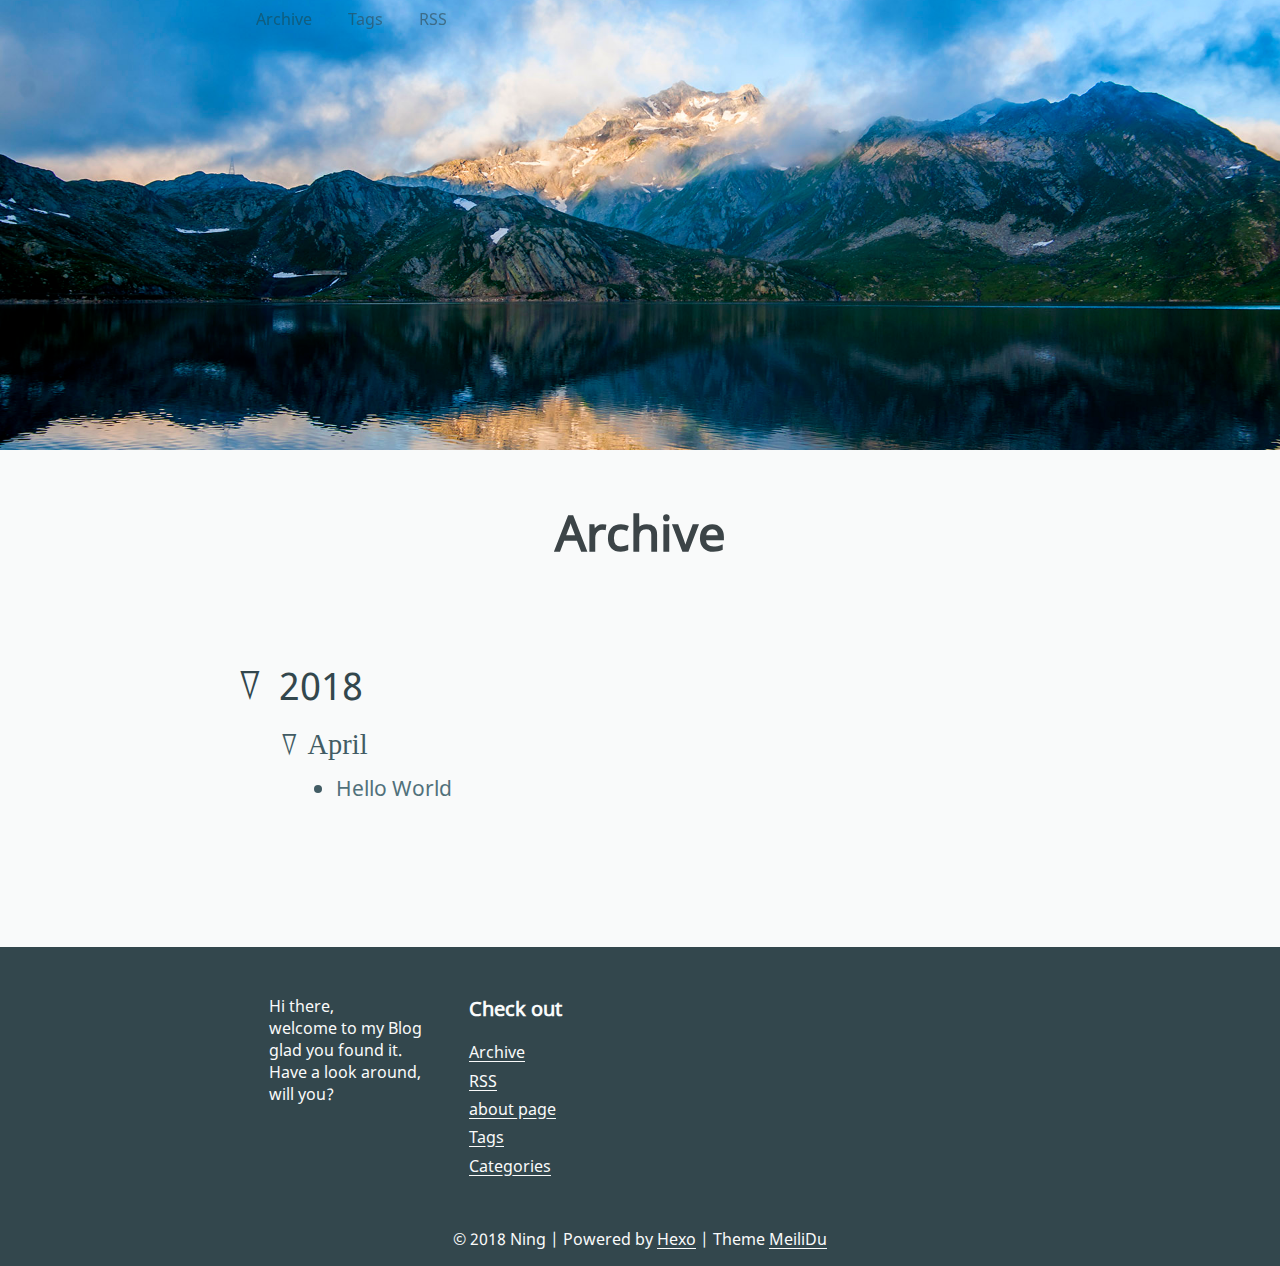
==== commit 1dbcf5b0: "Site updated: 2018-04-16 16:48:36" ====
--- a/archives/index.html
+++ b/archives/index.html
@@ -5,10 +5,10 @@
 	<meta charset="utf-8">
 	<meta name="viewport" content="width=device-width, initial-scale=1, maximum-scale=1">
 	<meta name="theme-color" content="#33474d">
-	<title>Hexo</title>
+	<title></title>
 	<link rel="stylesheet" href="/css/style.css" />
 	
-      <link rel="alternate" href="/atom.xml" title="Hexo" type="application/atom+xml">
+      <link rel="alternate" href="/atom.xml" title="" type="application/atom+xml">
     
 </head>
 
@@ -24,7 +24,7 @@
 				<a href="/atom.xml" class="header__link">RSS</a>
 			
 		</nav>
-		<h1 class="header__title"><a href="/">Hexo</a></h1>
+		<h1 class="header__title"><a href="/"></a></h1>
 		<h2 class="header__subtitle"></h2>
 	</header>
 
@@ -94,7 +94,7 @@
 	    
 
 		<div class="footer-credit">
-			<span>© 2018 John Doe | Powered by <a href="https://hexo.io/">Hexo</a> | Theme <a href="https://github.com/HoverBaum/meilidu-hexo">MeiliDu</a></span>
+			<span>© 2018 Ning | Powered by <a href="https://hexo.io/">Hexo</a> | Theme <a href="https://github.com/HoverBaum/meilidu-hexo">MeiliDu</a></span>
 		</div>
 
 	</div>
